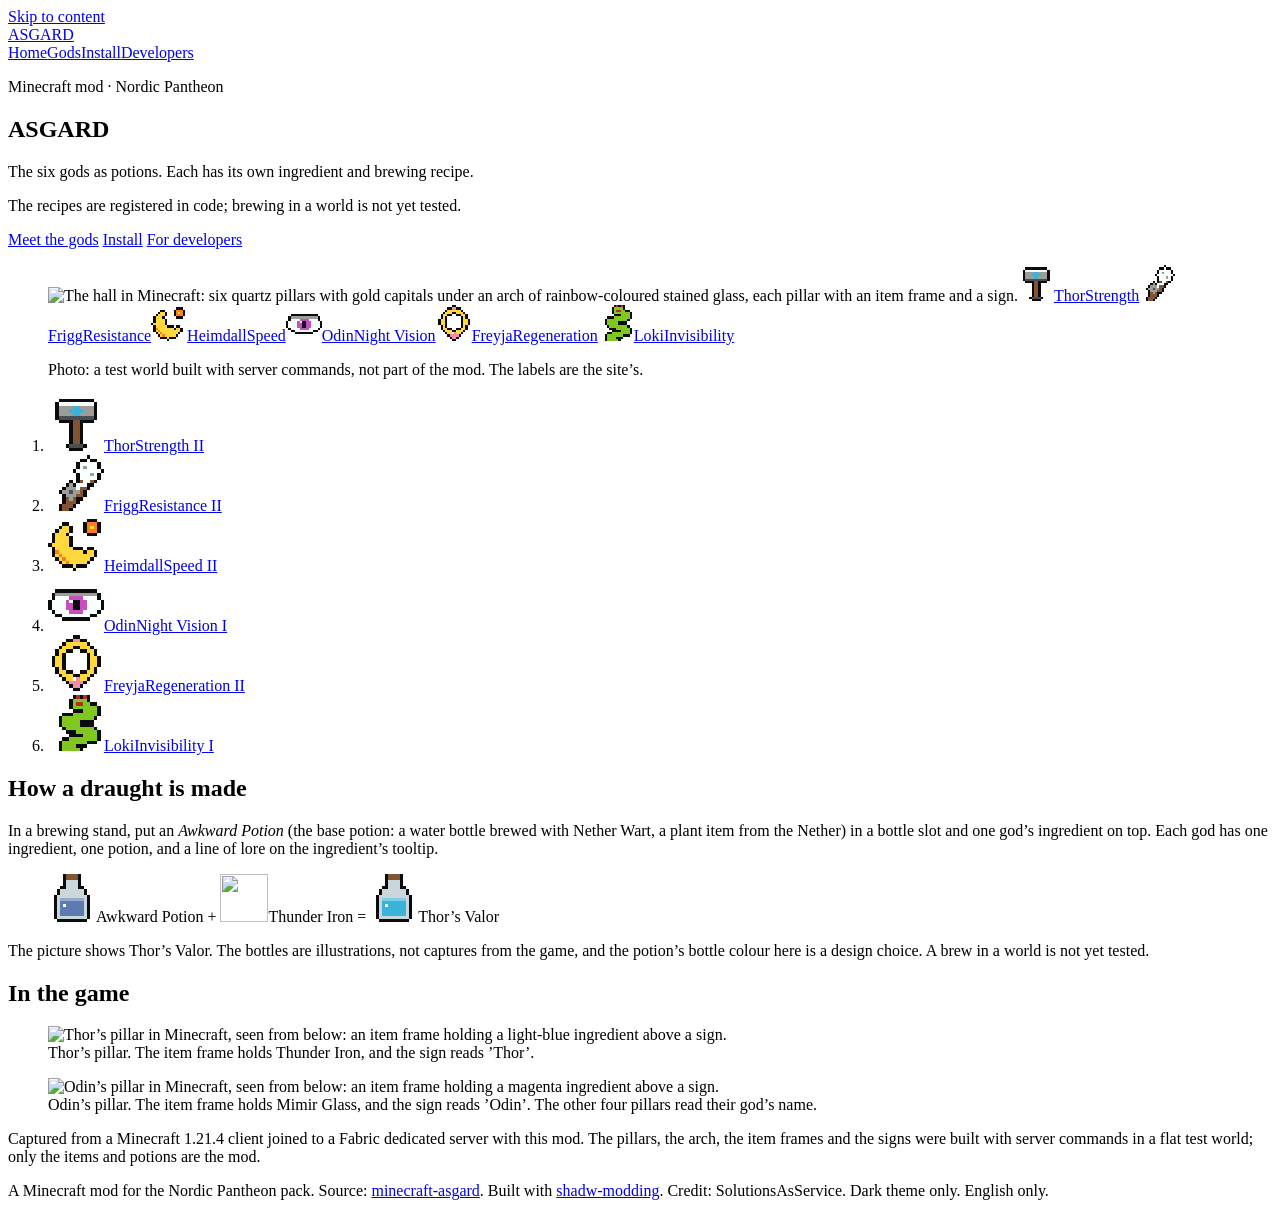
==== site/index.html @ cde96d62 "Asgard site and item-definition fix - Fix: Minecraft 1.21.4 draws an item from assets/<ns>/items/<id" ====
<!doctype html>
<html lang="en">
<head>
<meta charset="utf-8">
<meta name="viewport" content="width=device-width, initial-scale=1">
<title>Asgard: the six gods as Minecraft potions</title>
<meta name="description" content="A Minecraft mod: Thor, Frigg, Heimdall, Odin, Freyja and Loki as potions, each with its own ingredient.">
<meta property="og:title" content="Asgard: the six gods as Minecraft potions">
<meta property="og:description" content="A Minecraft mod: Thor, Frigg, Heimdall, Odin, Freyja and Loki as potions, each with its own ingredient.">
<meta property="og:type" content="website">
<meta property="og:url" content="https://minecraft-asgard.shadw.app/index.html">
<meta property="og:image" content="https://minecraft-asgard.shadw.app/img/og.png">
<meta name="twitter:card" content="summary_large_image">
<link rel="icon" href="/img/icon.svg" type="image/svg+xml">
<link rel="stylesheet" href="/style.css">
</head>
<body>
<a class="skip" href="#main">Skip to content</a>
<header class="top">
  <a class="brand" href="/index.html"><span class="brand-mark" aria-hidden="true"></span>ASGARD</a>
  <nav aria-label="Primary"><a href="/index.html" aria-current="page">Home</a><a href="/gods.html">Gods</a><a href="/install.html">Install</a><a href="/developers.html">Developers</a></nav>
</header>
<main id="main" tabindex="-1">

<section class="hero" aria-labelledby="h1">
  <div class="hero-inner">
    <div class="hero-title"><p class="eyebrow">Minecraft mod · Nordic Pantheon</p><h1 id="h1" class="mc">ASGARD</h1></div>
    <div class="hero-tag"><p class="tag">The six gods as potions. Each has its own ingredient and brewing recipe.</p>
    <p class="meta">The recipes are registered in code; brewing in a world is not yet tested.</p></div>
    <p class="action"><a class="btn" href="/gods.html">Meet the gods</a> <a class="btn btn-alt" href="/install.html">Install</a> <a class="btn btn-quiet" href="/developers.html">For developers</a></p>
    <div class="hero-fig"><figure class="hall"><img class="hall-img" src="/img/shots/hall.png" width="1280" height="720" alt="The hall in Minecraft: six quartz pillars with gold capitals under an arch of rainbow-coloured stained glass, each pillar with an item frame and a sign."><a class="spot" style="--x:21.7%;--hue:#3AB3DA" href="/gods/thor.html"><svg class="px" viewBox="0 0 16 16" width="36" height="36" aria-hidden="true" shape-rendering="crispEdges"><rect x="3" y="1" width="10" height="1" fill="#0b0b0d"/><rect x="2" y="2" width="1" height="1" fill="#0b0b0d"/><rect x="3" y="2" width="10" height="1" fill="#F9FFFE"/><rect x="13" y="2" width="1" height="1" fill="#0b0b0d"/><rect x="2" y="3" width="1" height="1" fill="#0b0b0d"/><rect x="3" y="3" width="4" height="1" fill="#9D9D97"/><rect x="7" y="3" width="2" height="1" fill="#3AB3DA"/><rect x="9" y="3" width="4" height="1" fill="#9D9D97"/><rect x="13" y="3" width="1" height="1" fill="#0b0b0d"/><rect x="2" y="4" width="1" height="1" fill="#0b0b0d"/><rect x="3" y="4" width="3" height="1" fill="#9D9D97"/><rect x="6" y="4" width="4" height="1" fill="#3AB3DA"/><rect x="10" y="4" width="3" height="1" fill="#9D9D97"/><rect x="13" y="4" width="1" height="1" fill="#0b0b0d"/><rect x="2" y="5" width="1" height="1" fill="#0b0b0d"/><rect x="3" y="5" width="4" height="1" fill="#9D9D97"/><rect x="7" y="5" width="2" height="1" fill="#3AB3DA"/><rect x="9" y="5" width="4" height="1" fill="#9D9D97"/><rect x="13" y="5" width="1" height="1" fill="#0b0b0d"/><rect x="2" y="6" width="1" height="1" fill="#0b0b0d"/><rect x="3" y="6" width="10" height="1" fill="#474F52"/><rect x="13" y="6" width="1" height="1" fill="#0b0b0d"/><rect x="3" y="7" width="4" height="1" fill="#0b0b0d"/><rect x="7" y="7" width="2" height="1" fill="#835432"/><rect x="9" y="7" width="4" height="1" fill="#0b0b0d"/><rect x="6" y="8" width="1" height="1" fill="#0b0b0d"/><rect x="7" y="8" width="2" height="1" fill="#835432"/><rect x="9" y="8" width="1" height="1" fill="#0b0b0d"/><rect x="6" y="9" width="1" height="1" fill="#0b0b0d"/><rect x="7" y="9" width="2" height="1" fill="#835432"/><rect x="9" y="9" width="1" height="1" fill="#0b0b0d"/><rect x="6" y="10" width="1" height="1" fill="#0b0b0d"/><rect x="7" y="10" width="2" height="1" fill="#835432"/><rect x="9" y="10" width="1" height="1" fill="#0b0b0d"/><rect x="6" y="11" width="1" height="1" fill="#0b0b0d"/><rect x="7" y="11" width="2" height="1" fill="#835432"/><rect x="9" y="11" width="1" height="1" fill="#0b0b0d"/><rect x="6" y="12" width="1" height="1" fill="#0b0b0d"/><rect x="7" y="12" width="2" height="1" fill="#835432"/><rect x="9" y="12" width="1" height="1" fill="#0b0b0d"/><rect x="6" y="13" width="1" height="1" fill="#0b0b0d"/><rect x="7" y="13" width="2" height="1" fill="#835432"/><rect x="9" y="13" width="1" height="1" fill="#0b0b0d"/><rect x="5" y="14" width="1" height="1" fill="#0b0b0d"/><rect x="6" y="14" width="4" height="1" fill="#474F52"/><rect x="10" y="14" width="1" height="1" fill="#0b0b0d"/><rect x="6" y="15" width="4" height="1" fill="#0b0b0d"/></svg><span class="spot-name">Thor</span><span class="spot-fx">Strength</span></a><a class="spot" style="--x:33.0%;--hue:#F9FFFE" href="/gods/frigg.html"><svg class="px" viewBox="0 0 16 16" width="36" height="36" aria-hidden="true" shape-rendering="crispEdges"><rect x="11" y="0" width="1" height="1" fill="#0b0b0d"/><rect x="9" y="1" width="2" height="1" fill="#0b0b0d"/><rect x="11" y="1" width="1" height="1" fill="#F9FFFE"/><rect x="12" y="1" width="2" height="1" fill="#0b0b0d"/><rect x="8" y="2" width="1" height="1" fill="#0b0b0d"/><rect x="9" y="2" width="5" height="1" fill="#F9FFFE"/><rect x="14" y="2" width="1" height="1" fill="#0b0b0d"/><rect x="8" y="3" width="1" height="1" fill="#0b0b0d"/><rect x="9" y="3" width="1" height="1" fill="#F9FFFE"/><rect x="10" y="3" width="1" height="1" fill="#9D9D97"/><rect x="11" y="3" width="3" height="1" fill="#F9FFFE"/><rect x="14" y="3" width="1" height="1" fill="#0b0b0d"/><rect x="7" y="4" width="1" height="1" fill="#0b0b0d"/><rect x="8" y="4" width="7" height="1" fill="#F9FFFE"/><rect x="15" y="4" width="1" height="1" fill="#0b0b0d"/><rect x="8" y="5" width="1" height="1" fill="#0b0b0d"/><rect x="9" y="5" width="3" height="1" fill="#F9FFFE"/><rect x="12" y="5" width="1" height="1" fill="#9D9D97"/><rect x="13" y="5" width="1" height="1" fill="#F9FFFE"/><rect x="14" y="5" width="1" height="1" fill="#0b0b0d"/><rect x="8" y="6" width="1" height="1" fill="#0b0b0d"/><rect x="9" y="6" width="5" height="1" fill="#F9FFFE"/><rect x="14" y="6" width="1" height="1" fill="#0b0b0d"/><rect x="6" y="7" width="1" height="1" fill="#0b0b0d"/><rect x="8" y="7" width="1" height="1" fill="#0b0b0d"/><rect x="9" y="7" width="1" height="1" fill="#835432"/><rect x="10" y="7" width="2" height="1" fill="#F9FFFE"/><rect x="12" y="7" width="1" height="1" fill="#835432"/><rect x="13" y="7" width="1" height="1" fill="#0b0b0d"/><rect x="5" y="8" width="1" height="1" fill="#0b0b0d"/><rect x="6" y="8" width="1" height="1" fill="#9D9D97"/><rect x="7" y="8" width="1" height="1" fill="#0b0b0d"/><rect x="8" y="8" width="3" height="1" fill="#F9FFFE"/><rect x="11" y="8" width="2" height="1" fill="#0b0b0d"/><rect x="4" y="9" width="1" height="1" fill="#0b0b0d"/><rect x="5" y="9" width="3" height="1" fill="#9D9D97"/><rect x="8" y="9" width="1" height="1" fill="#F9FFFE"/><rect x="9" y="9" width="2" height="1" fill="#835432"/><rect x="11" y="9" width="1" height="1" fill="#0b0b0d"/><rect x="3" y="10" width="1" height="1" fill="#0b0b0d"/><rect x="4" y="10" width="2" height="1" fill="#9D9D97"/><rect x="6" y="10" width="1" height="1" fill="#474F52"/><rect x="7" y="10" width="2" height="1" fill="#9D9D97"/><rect x="9" y="10" width="1" height="1" fill="#835432"/><rect x="10" y="10" width="1" height="1" fill="#0b0b0d"/><rect x="4" y="11" width="1" height="1" fill="#0b0b0d"/><rect x="5" y="11" width="3" height="1" fill="#9D9D97"/><rect x="8" y="11" width="2" height="1" fill="#835432"/><rect x="10" y="11" width="1" height="1" fill="#0b0b0d"/><rect x="4" y="12" width="1" height="1" fill="#0b0b0d"/><rect x="5" y="12" width="1" height="1" fill="#835432"/><rect x="6" y="12" width="1" height="1" fill="#9D9D97"/><rect x="7" y="12" width="1" height="1" fill="#835432"/><rect x="8" y="12" width="2" height="1" fill="#0b0b0d"/><rect x="4" y="13" width="1" height="1" fill="#0b0b0d"/><rect x="5" y="13" width="3" height="1" fill="#835432"/><rect x="8" y="13" width="1" height="1" fill="#0b0b0d"/><rect x="3" y="14" width="1" height="1" fill="#0b0b0d"/><rect x="4" y="14" width="3" height="1" fill="#835432"/><rect x="7" y="14" width="1" height="1" fill="#0b0b0d"/><rect x="3" y="15" width="1" height="1" fill="#0b0b0d"/><rect x="4" y="15" width="2" height="1" fill="#835432"/><rect x="6" y="15" width="1" height="1" fill="#0b0b0d"/></svg><span class="spot-name">Frigg</span><span class="spot-fx">Resistance</span></a><a class="spot" style="--x:44.3%;--hue:#F9801D" href="/gods/heimdall.html"><svg class="px" viewBox="0 0 16 16" width="36" height="36" aria-hidden="true" shape-rendering="crispEdges"><rect x="11" y="1" width="3" height="1" fill="#0b0b0d"/><rect x="4" y="2" width="2" height="1" fill="#0b0b0d"/><rect x="10" y="2" width="1" height="1" fill="#0b0b0d"/><rect x="11" y="2" width="3" height="1" fill="#F9801D"/><rect x="14" y="2" width="1" height="1" fill="#0b0b0d"/><rect x="3" y="3" width="1" height="1" fill="#0b0b0d"/><rect x="4" y="3" width="2" height="1" fill="#FED83D"/><rect x="6" y="3" width="1" height="1" fill="#0b0b0d"/><rect x="10" y="3" width="1" height="1" fill="#0b0b0d"/><rect x="11" y="3" width="1" height="1" fill="#F9801D"/><rect x="12" y="3" width="1" height="1" fill="#FED83D"/><rect x="13" y="3" width="1" height="1" fill="#F9801D"/><rect x="14" y="3" width="1" height="1" fill="#0b0b0d"/><rect x="2" y="4" width="1" height="1" fill="#0b0b0d"/><rect x="3" y="4" width="3" height="1" fill="#FED83D"/><rect x="6" y="4" width="1" height="1" fill="#0b0b0d"/><rect x="10" y="4" width="1" height="1" fill="#0b0b0d"/><rect x="11" y="4" width="3" height="1" fill="#F9801D"/><rect x="14" y="4" width="1" height="1" fill="#0b0b0d"/><rect x="1" y="5" width="1" height="1" fill="#0b0b0d"/><rect x="2" y="5" width="3" height="1" fill="#FED83D"/><rect x="5" y="5" width="1" height="1" fill="#0b0b0d"/><rect x="11" y="5" width="3" height="1" fill="#0b0b0d"/><rect x="1" y="6" width="1" height="1" fill="#0b0b0d"/><rect x="2" y="6" width="4" height="1" fill="#FED83D"/><rect x="6" y="6" width="1" height="1" fill="#0b0b0d"/><rect x="1" y="7" width="1" height="1" fill="#0b0b0d"/><rect x="2" y="7" width="4" height="1" fill="#FED83D"/><rect x="6" y="7" width="1" height="1" fill="#0b0b0d"/><rect x="0" y="8" width="1" height="1" fill="#0b0b0d"/><rect x="1" y="8" width="5" height="1" fill="#FED83D"/><rect x="6" y="8" width="1" height="1" fill="#0b0b0d"/><rect x="1" y="9" width="1" height="1" fill="#0b0b0d"/><rect x="2" y="9" width="5" height="1" fill="#FED83D"/><rect x="7" y="9" width="3" height="1" fill="#0b0b0d"/><rect x="11" y="9" width="2" height="1" fill="#0b0b0d"/><rect x="1" y="10" width="1" height="1" fill="#0b0b0d"/><rect x="2" y="10" width="1" height="1" fill="#F9801D"/><rect x="3" y="10" width="7" height="1" fill="#FED83D"/><rect x="10" y="10" width="1" height="1" fill="#0b0b0d"/><rect x="11" y="10" width="2" height="1" fill="#FED83D"/><rect x="13" y="10" width="1" height="1" fill="#0b0b0d"/><rect x="1" y="11" width="1" height="1" fill="#0b0b0d"/><rect x="2" y="11" width="1" height="1" fill="#FED83D"/><rect x="3" y="11" width="1" height="1" fill="#F9801D"/><rect x="4" y="11" width="9" height="1" fill="#FED83D"/><rect x="13" y="11" width="1" height="1" fill="#0b0b0d"/><rect x="2" y="12" width="1" height="1" fill="#0b0b0d"/><rect x="3" y="12" width="1" height="1" fill="#FED83D"/><rect x="4" y="12" width="1" height="1" fill="#F9801D"/><rect x="5" y="12" width="7" height="1" fill="#FED83D"/><rect x="12" y="12" width="1" height="1" fill="#0b0b0d"/><rect x="3" y="13" width="1" height="1" fill="#0b0b0d"/><rect x="4" y="13" width="1" height="1" fill="#FED83D"/><rect x="5" y="13" width="1" height="1" fill="#F9801D"/><rect x="6" y="13" width="5" height="1" fill="#FED83D"/><rect x="11" y="13" width="1" height="1" fill="#0b0b0d"/><rect x="4" y="14" width="3" height="1" fill="#0b0b0d"/><rect x="7" y="14" width="1" height="1" fill="#FED83D"/><rect x="8" y="14" width="3" height="1" fill="#0b0b0d"/><rect x="7" y="15" width="1" height="1" fill="#0b0b0d"/></svg><span class="spot-name">Heimdall</span><span class="spot-fx">Speed</span></a><a class="spot" style="--x:55.7%;--hue:#C74EBD" href="/gods/odin.html"><svg class="px" viewBox="0 0 16 16" width="36" height="36" aria-hidden="true" shape-rendering="crispEdges"><rect x="2" y="4" width="12" height="1" fill="#0b0b0d"/><rect x="1" y="5" width="1" height="1" fill="#0b0b0d"/><rect x="2" y="5" width="12" height="1" fill="#9D9D97"/><rect x="14" y="5" width="1" height="1" fill="#0b0b0d"/><rect x="1" y="6" width="1" height="1" fill="#0b0b0d"/><rect x="2" y="6" width="4" height="1" fill="#F9FFFE"/><rect x="6" y="6" width="4" height="1" fill="#C74EBD"/><rect x="10" y="6" width="4" height="1" fill="#F9FFFE"/><rect x="14" y="6" width="1" height="1" fill="#0b0b0d"/><rect x="0" y="7" width="1" height="1" fill="#0b0b0d"/><rect x="1" y="7" width="4" height="1" fill="#F9FFFE"/><rect x="5" y="7" width="1" height="1" fill="#C74EBD"/><rect x="6" y="7" width="1" height="1" fill="#F9FFFE"/><rect x="7" y="7" width="2" height="1" fill="#0b0b0d"/><rect x="9" y="7" width="2" height="1" fill="#C74EBD"/><rect x="11" y="7" width="4" height="1" fill="#F9FFFE"/><rect x="15" y="7" width="1" height="1" fill="#0b0b0d"/><rect x="0" y="8" width="1" height="1" fill="#0b0b0d"/><rect x="1" y="8" width="4" height="1" fill="#F9FFFE"/><rect x="5" y="8" width="2" height="1" fill="#C74EBD"/><rect x="7" y="8" width="2" height="1" fill="#0b0b0d"/><rect x="9" y="8" width="2" height="1" fill="#C74EBD"/><rect x="11" y="8" width="4" height="1" fill="#F9FFFE"/><rect x="15" y="8" width="1" height="1" fill="#0b0b0d"/><rect x="0" y="9" width="1" height="1" fill="#0b0b0d"/><rect x="1" y="9" width="4" height="1" fill="#F9FFFE"/><rect x="5" y="9" width="2" height="1" fill="#C74EBD"/><rect x="7" y="9" width="2" height="1" fill="#0b0b0d"/><rect x="9" y="9" width="2" height="1" fill="#C74EBD"/><rect x="11" y="9" width="4" height="1" fill="#F9FFFE"/><rect x="15" y="9" width="1" height="1" fill="#0b0b0d"/><rect x="1" y="10" width="1" height="1" fill="#0b0b0d"/><rect x="2" y="10" width="4" height="1" fill="#F9FFFE"/><rect x="6" y="10" width="4" height="1" fill="#C74EBD"/><rect x="10" y="10" width="4" height="1" fill="#F9FFFE"/><rect x="14" y="10" width="1" height="1" fill="#0b0b0d"/><rect x="2" y="11" width="2" height="1" fill="#0b0b0d"/><rect x="4" y="11" width="8" height="1" fill="#F9FFFE"/><rect x="12" y="11" width="2" height="1" fill="#0b0b0d"/><rect x="4" y="12" width="8" height="1" fill="#0b0b0d"/></svg><span class="spot-name">Odin</span><span class="spot-fx">Night Vision</span></a><a class="spot" style="--x:67.0%;--hue:#F38BAA" href="/gods/freyja.html"><svg class="px" viewBox="0 0 16 16" width="36" height="36" aria-hidden="true" shape-rendering="crispEdges"><rect x="7" y="0" width="2" height="1" fill="#0b0b0d"/><rect x="5" y="1" width="2" height="1" fill="#0b0b0d"/><rect x="7" y="1" width="2" height="1" fill="#F38BAA"/><rect x="9" y="1" width="2" height="1" fill="#0b0b0d"/><rect x="4" y="2" width="1" height="1" fill="#0b0b0d"/><rect x="5" y="2" width="6" height="1" fill="#FED83D"/><rect x="11" y="2" width="1" height="1" fill="#0b0b0d"/><rect x="3" y="3" width="1" height="1" fill="#0b0b0d"/><rect x="4" y="3" width="3" height="1" fill="#FED83D"/><rect x="7" y="3" width="2" height="1" fill="#0b0b0d"/><rect x="9" y="3" width="3" height="1" fill="#FED83D"/><rect x="12" y="3" width="1" height="1" fill="#0b0b0d"/><rect x="2" y="4" width="1" height="1" fill="#0b0b0d"/><rect x="3" y="4" width="2" height="1" fill="#FED83D"/><rect x="5" y="4" width="2" height="1" fill="#0b0b0d"/><rect x="9" y="4" width="2" height="1" fill="#0b0b0d"/><rect x="11" y="4" width="2" height="1" fill="#FED83D"/><rect x="13" y="4" width="1" height="1" fill="#0b0b0d"/><rect x="2" y="5" width="1" height="1" fill="#0b0b0d"/><rect x="3" y="5" width="1" height="1" fill="#FED83D"/><rect x="4" y="5" width="1" height="1" fill="#0b0b0d"/><rect x="11" y="5" width="1" height="1" fill="#0b0b0d"/><rect x="12" y="5" width="1" height="1" fill="#FED83D"/><rect x="13" y="5" width="1" height="1" fill="#0b0b0d"/><rect x="1" y="6" width="1" height="1" fill="#0b0b0d"/><rect x="2" y="6" width="2" height="1" fill="#FED83D"/><rect x="4" y="6" width="1" height="1" fill="#0b0b0d"/><rect x="11" y="6" width="1" height="1" fill="#0b0b0d"/><rect x="12" y="6" width="2" height="1" fill="#FED83D"/><rect x="14" y="6" width="1" height="1" fill="#0b0b0d"/><rect x="1" y="7" width="1" height="1" fill="#0b0b0d"/><rect x="2" y="7" width="2" height="1" fill="#FED83D"/><rect x="4" y="7" width="1" height="1" fill="#0b0b0d"/><rect x="11" y="7" width="1" height="1" fill="#0b0b0d"/><rect x="12" y="7" width="2" height="1" fill="#FED83D"/><rect x="14" y="7" width="1" height="1" fill="#0b0b0d"/><rect x="1" y="8" width="1" height="1" fill="#0b0b0d"/><rect x="2" y="8" width="2" height="1" fill="#FED83D"/><rect x="4" y="8" width="1" height="1" fill="#0b0b0d"/><rect x="11" y="8" width="1" height="1" fill="#0b0b0d"/><rect x="12" y="8" width="2" height="1" fill="#FED83D"/><rect x="14" y="8" width="1" height="1" fill="#0b0b0d"/><rect x="2" y="9" width="1" height="1" fill="#0b0b0d"/><rect x="3" y="9" width="1" height="1" fill="#FED83D"/><rect x="4" y="9" width="1" height="1" fill="#0b0b0d"/><rect x="11" y="9" width="1" height="1" fill="#0b0b0d"/><rect x="12" y="9" width="1" height="1" fill="#FED83D"/><rect x="13" y="9" width="1" height="1" fill="#0b0b0d"/><rect x="2" y="10" width="1" height="1" fill="#0b0b0d"/><rect x="3" y="10" width="2" height="1" fill="#FED83D"/><rect x="5" y="10" width="2" height="1" fill="#0b0b0d"/><rect x="9" y="10" width="2" height="1" fill="#0b0b0d"/><rect x="11" y="10" width="2" height="1" fill="#FED83D"/><rect x="13" y="10" width="1" height="1" fill="#0b0b0d"/><rect x="3" y="11" width="1" height="1" fill="#0b0b0d"/><rect x="4" y="11" width="3" height="1" fill="#FED83D"/><rect x="7" y="11" width="2" height="1" fill="#0b0b0d"/><rect x="9" y="11" width="3" height="1" fill="#FED83D"/><rect x="12" y="11" width="1" height="1" fill="#0b0b0d"/><rect x="4" y="12" width="1" height="1" fill="#0b0b0d"/><rect x="5" y="12" width="2" height="1" fill="#FED83D"/><rect x="7" y="12" width="1" height="1" fill="#F9FFFE"/><rect x="8" y="12" width="1" height="1" fill="#F38BAA"/><rect x="9" y="12" width="2" height="1" fill="#FED83D"/><rect x="11" y="12" width="1" height="1" fill="#0b0b0d"/><rect x="5" y="13" width="1" height="1" fill="#0b0b0d"/><rect x="6" y="13" width="4" height="1" fill="#F38BAA"/><rect x="10" y="13" width="1" height="1" fill="#0b0b0d"/><rect x="6" y="14" width="1" height="1" fill="#0b0b0d"/><rect x="7" y="14" width="2" height="1" fill="#F38BAA"/><rect x="9" y="14" width="1" height="1" fill="#0b0b0d"/><rect x="7" y="15" width="2" height="1" fill="#0b0b0d"/></svg><span class="spot-name">Freyja</span><span class="spot-fx">Regeneration</span></a><a class="spot" style="--x:78.3%;--hue:#80C71F" href="/gods/loki.html"><svg class="px" viewBox="0 0 16 16" width="36" height="36" aria-hidden="true" shape-rendering="crispEdges"><rect x="7" y="0" width="1" height="1" fill="#0b0b0d"/><rect x="8" y="0" width="1" height="1" fill="#B02E26"/><rect x="9" y="0" width="1" height="1" fill="#0b0b0d"/><rect x="10" y="0" width="1" height="1" fill="#B02E26"/><rect x="11" y="0" width="1" height="1" fill="#0b0b0d"/><rect x="6" y="1" width="1" height="1" fill="#0b0b0d"/><rect x="7" y="1" width="4" height="1" fill="#80C71F"/><rect x="11" y="1" width="1" height="1" fill="#0b0b0d"/><rect x="6" y="2" width="1" height="1" fill="#0b0b0d"/><rect x="7" y="2" width="1" height="1" fill="#80C71F"/><rect x="8" y="2" width="2" height="1" fill="#B02E26"/><rect x="10" y="2" width="2" height="1" fill="#80C71F"/><rect x="12" y="2" width="2" height="1" fill="#0b0b0d"/><rect x="6" y="3" width="1" height="1" fill="#0b0b0d"/><rect x="7" y="3" width="7" height="1" fill="#80C71F"/><rect x="14" y="3" width="1" height="1" fill="#0b0b0d"/><rect x="7" y="4" width="3" height="1" fill="#0b0b0d"/><rect x="10" y="4" width="4" height="1" fill="#80C71F"/><rect x="14" y="4" width="1" height="1" fill="#0b0b0d"/><rect x="4" y="5" width="3" height="1" fill="#0b0b0d"/><rect x="7" y="5" width="7" height="1" fill="#80C71F"/><rect x="14" y="5" width="1" height="1" fill="#0b0b0d"/><rect x="3" y="6" width="1" height="1" fill="#0b0b0d"/><rect x="4" y="6" width="9" height="1" fill="#80C71F"/><rect x="13" y="6" width="1" height="1" fill="#0b0b0d"/><rect x="3" y="7" width="1" height="1" fill="#0b0b0d"/><rect x="4" y="7" width="5" height="1" fill="#80C71F"/><rect x="9" y="7" width="4" height="1" fill="#0b0b0d"/><rect x="3" y="8" width="1" height="1" fill="#0b0b0d"/><rect x="4" y="8" width="5" height="1" fill="#80C71F"/><rect x="9" y="8" width="4" height="1" fill="#0b0b0d"/><rect x="4" y="9" width="1" height="1" fill="#0b0b0d"/><rect x="5" y="9" width="8" height="1" fill="#80C71F"/><rect x="13" y="9" width="1" height="1" fill="#0b0b0d"/><rect x="5" y="10" width="3" height="1" fill="#0b0b0d"/><rect x="8" y="10" width="6" height="1" fill="#80C71F"/><rect x="14" y="10" width="1" height="1" fill="#0b0b0d"/><rect x="6" y="11" width="4" height="1" fill="#0b0b0d"/><rect x="10" y="11" width="4" height="1" fill="#80C71F"/><rect x="14" y="11" width="1" height="1" fill="#0b0b0d"/><rect x="4" y="12" width="2" height="1" fill="#0b0b0d"/><rect x="6" y="12" width="8" height="1" fill="#80C71F"/><rect x="14" y="12" width="1" height="1" fill="#0b0b0d"/><rect x="3" y="13" width="1" height="1" fill="#0b0b0d"/><rect x="4" y="13" width="7" height="1" fill="#80C71F"/><rect x="11" y="13" width="3" height="1" fill="#0b0b0d"/><rect x="3" y="14" width="1" height="1" fill="#0b0b0d"/><rect x="4" y="14" width="4" height="1" fill="#80C71F"/><rect x="8" y="14" width="3" height="1" fill="#0b0b0d"/><rect x="3" y="15" width="1" height="1" fill="#0b0b0d"/><rect x="4" y="15" width="5" height="1" fill="#80C71F"/><rect x="9" y="15" width="1" height="1" fill="#0b0b0d"/></svg><span class="spot-name">Loki</span><span class="spot-fx">Invisibility</span></a><p class="hall-note">Photo: a test world built with server commands, not part of the mod. The labels are the site’s.</p></figure><div class="bifrost" aria-hidden="true"><span style="background:#B02E26"></span><span style="background:#F9801D"></span><span style="background:#FED83D"></span><span style="background:#80C71F"></span><span style="background:#3AB3DA"></span><span style="background:#3C44AA"></span><span style="background:#8932B8"></span></div><ol class="tiles" aria-label="The six gods"><li><a class="tile" style="--hue:#3AB3DA" href="/gods/thor.html"><svg class="px" viewBox="0 0 16 16" width="56" height="56" aria-hidden="true" shape-rendering="crispEdges"><rect x="3" y="1" width="10" height="1" fill="#0b0b0d"/><rect x="2" y="2" width="1" height="1" fill="#0b0b0d"/><rect x="3" y="2" width="10" height="1" fill="#F9FFFE"/><rect x="13" y="2" width="1" height="1" fill="#0b0b0d"/><rect x="2" y="3" width="1" height="1" fill="#0b0b0d"/><rect x="3" y="3" width="4" height="1" fill="#9D9D97"/><rect x="7" y="3" width="2" height="1" fill="#3AB3DA"/><rect x="9" y="3" width="4" height="1" fill="#9D9D97"/><rect x="13" y="3" width="1" height="1" fill="#0b0b0d"/><rect x="2" y="4" width="1" height="1" fill="#0b0b0d"/><rect x="3" y="4" width="3" height="1" fill="#9D9D97"/><rect x="6" y="4" width="4" height="1" fill="#3AB3DA"/><rect x="10" y="4" width="3" height="1" fill="#9D9D97"/><rect x="13" y="4" width="1" height="1" fill="#0b0b0d"/><rect x="2" y="5" width="1" height="1" fill="#0b0b0d"/><rect x="3" y="5" width="4" height="1" fill="#9D9D97"/><rect x="7" y="5" width="2" height="1" fill="#3AB3DA"/><rect x="9" y="5" width="4" height="1" fill="#9D9D97"/><rect x="13" y="5" width="1" height="1" fill="#0b0b0d"/><rect x="2" y="6" width="1" height="1" fill="#0b0b0d"/><rect x="3" y="6" width="10" height="1" fill="#474F52"/><rect x="13" y="6" width="1" height="1" fill="#0b0b0d"/><rect x="3" y="7" width="4" height="1" fill="#0b0b0d"/><rect x="7" y="7" width="2" height="1" fill="#835432"/><rect x="9" y="7" width="4" height="1" fill="#0b0b0d"/><rect x="6" y="8" width="1" height="1" fill="#0b0b0d"/><rect x="7" y="8" width="2" height="1" fill="#835432"/><rect x="9" y="8" width="1" height="1" fill="#0b0b0d"/><rect x="6" y="9" width="1" height="1" fill="#0b0b0d"/><rect x="7" y="9" width="2" height="1" fill="#835432"/><rect x="9" y="9" width="1" height="1" fill="#0b0b0d"/><rect x="6" y="10" width="1" height="1" fill="#0b0b0d"/><rect x="7" y="10" width="2" height="1" fill="#835432"/><rect x="9" y="10" width="1" height="1" fill="#0b0b0d"/><rect x="6" y="11" width="1" height="1" fill="#0b0b0d"/><rect x="7" y="11" width="2" height="1" fill="#835432"/><rect x="9" y="11" width="1" height="1" fill="#0b0b0d"/><rect x="6" y="12" width="1" height="1" fill="#0b0b0d"/><rect x="7" y="12" width="2" height="1" fill="#835432"/><rect x="9" y="12" width="1" height="1" fill="#0b0b0d"/><rect x="6" y="13" width="1" height="1" fill="#0b0b0d"/><rect x="7" y="13" width="2" height="1" fill="#835432"/><rect x="9" y="13" width="1" height="1" fill="#0b0b0d"/><rect x="5" y="14" width="1" height="1" fill="#0b0b0d"/><rect x="6" y="14" width="4" height="1" fill="#474F52"/><rect x="10" y="14" width="1" height="1" fill="#0b0b0d"/><rect x="6" y="15" width="4" height="1" fill="#0b0b0d"/></svg><span class="tile-text"><span class="tile-name">Thor</span><span class="tile-meta">Strength II</span></span></a></li><li><a class="tile" style="--hue:#F9FFFE" href="/gods/frigg.html"><svg class="px" viewBox="0 0 16 16" width="56" height="56" aria-hidden="true" shape-rendering="crispEdges"><rect x="11" y="0" width="1" height="1" fill="#0b0b0d"/><rect x="9" y="1" width="2" height="1" fill="#0b0b0d"/><rect x="11" y="1" width="1" height="1" fill="#F9FFFE"/><rect x="12" y="1" width="2" height="1" fill="#0b0b0d"/><rect x="8" y="2" width="1" height="1" fill="#0b0b0d"/><rect x="9" y="2" width="5" height="1" fill="#F9FFFE"/><rect x="14" y="2" width="1" height="1" fill="#0b0b0d"/><rect x="8" y="3" width="1" height="1" fill="#0b0b0d"/><rect x="9" y="3" width="1" height="1" fill="#F9FFFE"/><rect x="10" y="3" width="1" height="1" fill="#9D9D97"/><rect x="11" y="3" width="3" height="1" fill="#F9FFFE"/><rect x="14" y="3" width="1" height="1" fill="#0b0b0d"/><rect x="7" y="4" width="1" height="1" fill="#0b0b0d"/><rect x="8" y="4" width="7" height="1" fill="#F9FFFE"/><rect x="15" y="4" width="1" height="1" fill="#0b0b0d"/><rect x="8" y="5" width="1" height="1" fill="#0b0b0d"/><rect x="9" y="5" width="3" height="1" fill="#F9FFFE"/><rect x="12" y="5" width="1" height="1" fill="#9D9D97"/><rect x="13" y="5" width="1" height="1" fill="#F9FFFE"/><rect x="14" y="5" width="1" height="1" fill="#0b0b0d"/><rect x="8" y="6" width="1" height="1" fill="#0b0b0d"/><rect x="9" y="6" width="5" height="1" fill="#F9FFFE"/><rect x="14" y="6" width="1" height="1" fill="#0b0b0d"/><rect x="6" y="7" width="1" height="1" fill="#0b0b0d"/><rect x="8" y="7" width="1" height="1" fill="#0b0b0d"/><rect x="9" y="7" width="1" height="1" fill="#835432"/><rect x="10" y="7" width="2" height="1" fill="#F9FFFE"/><rect x="12" y="7" width="1" height="1" fill="#835432"/><rect x="13" y="7" width="1" height="1" fill="#0b0b0d"/><rect x="5" y="8" width="1" height="1" fill="#0b0b0d"/><rect x="6" y="8" width="1" height="1" fill="#9D9D97"/><rect x="7" y="8" width="1" height="1" fill="#0b0b0d"/><rect x="8" y="8" width="3" height="1" fill="#F9FFFE"/><rect x="11" y="8" width="2" height="1" fill="#0b0b0d"/><rect x="4" y="9" width="1" height="1" fill="#0b0b0d"/><rect x="5" y="9" width="3" height="1" fill="#9D9D97"/><rect x="8" y="9" width="1" height="1" fill="#F9FFFE"/><rect x="9" y="9" width="2" height="1" fill="#835432"/><rect x="11" y="9" width="1" height="1" fill="#0b0b0d"/><rect x="3" y="10" width="1" height="1" fill="#0b0b0d"/><rect x="4" y="10" width="2" height="1" fill="#9D9D97"/><rect x="6" y="10" width="1" height="1" fill="#474F52"/><rect x="7" y="10" width="2" height="1" fill="#9D9D97"/><rect x="9" y="10" width="1" height="1" fill="#835432"/><rect x="10" y="10" width="1" height="1" fill="#0b0b0d"/><rect x="4" y="11" width="1" height="1" fill="#0b0b0d"/><rect x="5" y="11" width="3" height="1" fill="#9D9D97"/><rect x="8" y="11" width="2" height="1" fill="#835432"/><rect x="10" y="11" width="1" height="1" fill="#0b0b0d"/><rect x="4" y="12" width="1" height="1" fill="#0b0b0d"/><rect x="5" y="12" width="1" height="1" fill="#835432"/><rect x="6" y="12" width="1" height="1" fill="#9D9D97"/><rect x="7" y="12" width="1" height="1" fill="#835432"/><rect x="8" y="12" width="2" height="1" fill="#0b0b0d"/><rect x="4" y="13" width="1" height="1" fill="#0b0b0d"/><rect x="5" y="13" width="3" height="1" fill="#835432"/><rect x="8" y="13" width="1" height="1" fill="#0b0b0d"/><rect x="3" y="14" width="1" height="1" fill="#0b0b0d"/><rect x="4" y="14" width="3" height="1" fill="#835432"/><rect x="7" y="14" width="1" height="1" fill="#0b0b0d"/><rect x="3" y="15" width="1" height="1" fill="#0b0b0d"/><rect x="4" y="15" width="2" height="1" fill="#835432"/><rect x="6" y="15" width="1" height="1" fill="#0b0b0d"/></svg><span class="tile-text"><span class="tile-name">Frigg</span><span class="tile-meta">Resistance II</span></span></a></li><li><a class="tile" style="--hue:#F9801D" href="/gods/heimdall.html"><svg class="px" viewBox="0 0 16 16" width="56" height="56" aria-hidden="true" shape-rendering="crispEdges"><rect x="11" y="1" width="3" height="1" fill="#0b0b0d"/><rect x="4" y="2" width="2" height="1" fill="#0b0b0d"/><rect x="10" y="2" width="1" height="1" fill="#0b0b0d"/><rect x="11" y="2" width="3" height="1" fill="#F9801D"/><rect x="14" y="2" width="1" height="1" fill="#0b0b0d"/><rect x="3" y="3" width="1" height="1" fill="#0b0b0d"/><rect x="4" y="3" width="2" height="1" fill="#FED83D"/><rect x="6" y="3" width="1" height="1" fill="#0b0b0d"/><rect x="10" y="3" width="1" height="1" fill="#0b0b0d"/><rect x="11" y="3" width="1" height="1" fill="#F9801D"/><rect x="12" y="3" width="1" height="1" fill="#FED83D"/><rect x="13" y="3" width="1" height="1" fill="#F9801D"/><rect x="14" y="3" width="1" height="1" fill="#0b0b0d"/><rect x="2" y="4" width="1" height="1" fill="#0b0b0d"/><rect x="3" y="4" width="3" height="1" fill="#FED83D"/><rect x="6" y="4" width="1" height="1" fill="#0b0b0d"/><rect x="10" y="4" width="1" height="1" fill="#0b0b0d"/><rect x="11" y="4" width="3" height="1" fill="#F9801D"/><rect x="14" y="4" width="1" height="1" fill="#0b0b0d"/><rect x="1" y="5" width="1" height="1" fill="#0b0b0d"/><rect x="2" y="5" width="3" height="1" fill="#FED83D"/><rect x="5" y="5" width="1" height="1" fill="#0b0b0d"/><rect x="11" y="5" width="3" height="1" fill="#0b0b0d"/><rect x="1" y="6" width="1" height="1" fill="#0b0b0d"/><rect x="2" y="6" width="4" height="1" fill="#FED83D"/><rect x="6" y="6" width="1" height="1" fill="#0b0b0d"/><rect x="1" y="7" width="1" height="1" fill="#0b0b0d"/><rect x="2" y="7" width="4" height="1" fill="#FED83D"/><rect x="6" y="7" width="1" height="1" fill="#0b0b0d"/><rect x="0" y="8" width="1" height="1" fill="#0b0b0d"/><rect x="1" y="8" width="5" height="1" fill="#FED83D"/><rect x="6" y="8" width="1" height="1" fill="#0b0b0d"/><rect x="1" y="9" width="1" height="1" fill="#0b0b0d"/><rect x="2" y="9" width="5" height="1" fill="#FED83D"/><rect x="7" y="9" width="3" height="1" fill="#0b0b0d"/><rect x="11" y="9" width="2" height="1" fill="#0b0b0d"/><rect x="1" y="10" width="1" height="1" fill="#0b0b0d"/><rect x="2" y="10" width="1" height="1" fill="#F9801D"/><rect x="3" y="10" width="7" height="1" fill="#FED83D"/><rect x="10" y="10" width="1" height="1" fill="#0b0b0d"/><rect x="11" y="10" width="2" height="1" fill="#FED83D"/><rect x="13" y="10" width="1" height="1" fill="#0b0b0d"/><rect x="1" y="11" width="1" height="1" fill="#0b0b0d"/><rect x="2" y="11" width="1" height="1" fill="#FED83D"/><rect x="3" y="11" width="1" height="1" fill="#F9801D"/><rect x="4" y="11" width="9" height="1" fill="#FED83D"/><rect x="13" y="11" width="1" height="1" fill="#0b0b0d"/><rect x="2" y="12" width="1" height="1" fill="#0b0b0d"/><rect x="3" y="12" width="1" height="1" fill="#FED83D"/><rect x="4" y="12" width="1" height="1" fill="#F9801D"/><rect x="5" y="12" width="7" height="1" fill="#FED83D"/><rect x="12" y="12" width="1" height="1" fill="#0b0b0d"/><rect x="3" y="13" width="1" height="1" fill="#0b0b0d"/><rect x="4" y="13" width="1" height="1" fill="#FED83D"/><rect x="5" y="13" width="1" height="1" fill="#F9801D"/><rect x="6" y="13" width="5" height="1" fill="#FED83D"/><rect x="11" y="13" width="1" height="1" fill="#0b0b0d"/><rect x="4" y="14" width="3" height="1" fill="#0b0b0d"/><rect x="7" y="14" width="1" height="1" fill="#FED83D"/><rect x="8" y="14" width="3" height="1" fill="#0b0b0d"/><rect x="7" y="15" width="1" height="1" fill="#0b0b0d"/></svg><span class="tile-text"><span class="tile-name">Heimdall</span><span class="tile-meta">Speed II</span></span></a></li><li><a class="tile" style="--hue:#C74EBD" href="/gods/odin.html"><svg class="px" viewBox="0 0 16 16" width="56" height="56" aria-hidden="true" shape-rendering="crispEdges"><rect x="2" y="4" width="12" height="1" fill="#0b0b0d"/><rect x="1" y="5" width="1" height="1" fill="#0b0b0d"/><rect x="2" y="5" width="12" height="1" fill="#9D9D97"/><rect x="14" y="5" width="1" height="1" fill="#0b0b0d"/><rect x="1" y="6" width="1" height="1" fill="#0b0b0d"/><rect x="2" y="6" width="4" height="1" fill="#F9FFFE"/><rect x="6" y="6" width="4" height="1" fill="#C74EBD"/><rect x="10" y="6" width="4" height="1" fill="#F9FFFE"/><rect x="14" y="6" width="1" height="1" fill="#0b0b0d"/><rect x="0" y="7" width="1" height="1" fill="#0b0b0d"/><rect x="1" y="7" width="4" height="1" fill="#F9FFFE"/><rect x="5" y="7" width="1" height="1" fill="#C74EBD"/><rect x="6" y="7" width="1" height="1" fill="#F9FFFE"/><rect x="7" y="7" width="2" height="1" fill="#0b0b0d"/><rect x="9" y="7" width="2" height="1" fill="#C74EBD"/><rect x="11" y="7" width="4" height="1" fill="#F9FFFE"/><rect x="15" y="7" width="1" height="1" fill="#0b0b0d"/><rect x="0" y="8" width="1" height="1" fill="#0b0b0d"/><rect x="1" y="8" width="4" height="1" fill="#F9FFFE"/><rect x="5" y="8" width="2" height="1" fill="#C74EBD"/><rect x="7" y="8" width="2" height="1" fill="#0b0b0d"/><rect x="9" y="8" width="2" height="1" fill="#C74EBD"/><rect x="11" y="8" width="4" height="1" fill="#F9FFFE"/><rect x="15" y="8" width="1" height="1" fill="#0b0b0d"/><rect x="0" y="9" width="1" height="1" fill="#0b0b0d"/><rect x="1" y="9" width="4" height="1" fill="#F9FFFE"/><rect x="5" y="9" width="2" height="1" fill="#C74EBD"/><rect x="7" y="9" width="2" height="1" fill="#0b0b0d"/><rect x="9" y="9" width="2" height="1" fill="#C74EBD"/><rect x="11" y="9" width="4" height="1" fill="#F9FFFE"/><rect x="15" y="9" width="1" height="1" fill="#0b0b0d"/><rect x="1" y="10" width="1" height="1" fill="#0b0b0d"/><rect x="2" y="10" width="4" height="1" fill="#F9FFFE"/><rect x="6" y="10" width="4" height="1" fill="#C74EBD"/><rect x="10" y="10" width="4" height="1" fill="#F9FFFE"/><rect x="14" y="10" width="1" height="1" fill="#0b0b0d"/><rect x="2" y="11" width="2" height="1" fill="#0b0b0d"/><rect x="4" y="11" width="8" height="1" fill="#F9FFFE"/><rect x="12" y="11" width="2" height="1" fill="#0b0b0d"/><rect x="4" y="12" width="8" height="1" fill="#0b0b0d"/></svg><span class="tile-text"><span class="tile-name">Odin</span><span class="tile-meta">Night Vision I</span></span></a></li><li><a class="tile" style="--hue:#F38BAA" href="/gods/freyja.html"><svg class="px" viewBox="0 0 16 16" width="56" height="56" aria-hidden="true" shape-rendering="crispEdges"><rect x="7" y="0" width="2" height="1" fill="#0b0b0d"/><rect x="5" y="1" width="2" height="1" fill="#0b0b0d"/><rect x="7" y="1" width="2" height="1" fill="#F38BAA"/><rect x="9" y="1" width="2" height="1" fill="#0b0b0d"/><rect x="4" y="2" width="1" height="1" fill="#0b0b0d"/><rect x="5" y="2" width="6" height="1" fill="#FED83D"/><rect x="11" y="2" width="1" height="1" fill="#0b0b0d"/><rect x="3" y="3" width="1" height="1" fill="#0b0b0d"/><rect x="4" y="3" width="3" height="1" fill="#FED83D"/><rect x="7" y="3" width="2" height="1" fill="#0b0b0d"/><rect x="9" y="3" width="3" height="1" fill="#FED83D"/><rect x="12" y="3" width="1" height="1" fill="#0b0b0d"/><rect x="2" y="4" width="1" height="1" fill="#0b0b0d"/><rect x="3" y="4" width="2" height="1" fill="#FED83D"/><rect x="5" y="4" width="2" height="1" fill="#0b0b0d"/><rect x="9" y="4" width="2" height="1" fill="#0b0b0d"/><rect x="11" y="4" width="2" height="1" fill="#FED83D"/><rect x="13" y="4" width="1" height="1" fill="#0b0b0d"/><rect x="2" y="5" width="1" height="1" fill="#0b0b0d"/><rect x="3" y="5" width="1" height="1" fill="#FED83D"/><rect x="4" y="5" width="1" height="1" fill="#0b0b0d"/><rect x="11" y="5" width="1" height="1" fill="#0b0b0d"/><rect x="12" y="5" width="1" height="1" fill="#FED83D"/><rect x="13" y="5" width="1" height="1" fill="#0b0b0d"/><rect x="1" y="6" width="1" height="1" fill="#0b0b0d"/><rect x="2" y="6" width="2" height="1" fill="#FED83D"/><rect x="4" y="6" width="1" height="1" fill="#0b0b0d"/><rect x="11" y="6" width="1" height="1" fill="#0b0b0d"/><rect x="12" y="6" width="2" height="1" fill="#FED83D"/><rect x="14" y="6" width="1" height="1" fill="#0b0b0d"/><rect x="1" y="7" width="1" height="1" fill="#0b0b0d"/><rect x="2" y="7" width="2" height="1" fill="#FED83D"/><rect x="4" y="7" width="1" height="1" fill="#0b0b0d"/><rect x="11" y="7" width="1" height="1" fill="#0b0b0d"/><rect x="12" y="7" width="2" height="1" fill="#FED83D"/><rect x="14" y="7" width="1" height="1" fill="#0b0b0d"/><rect x="1" y="8" width="1" height="1" fill="#0b0b0d"/><rect x="2" y="8" width="2" height="1" fill="#FED83D"/><rect x="4" y="8" width="1" height="1" fill="#0b0b0d"/><rect x="11" y="8" width="1" height="1" fill="#0b0b0d"/><rect x="12" y="8" width="2" height="1" fill="#FED83D"/><rect x="14" y="8" width="1" height="1" fill="#0b0b0d"/><rect x="2" y="9" width="1" height="1" fill="#0b0b0d"/><rect x="3" y="9" width="1" height="1" fill="#FED83D"/><rect x="4" y="9" width="1" height="1" fill="#0b0b0d"/><rect x="11" y="9" width="1" height="1" fill="#0b0b0d"/><rect x="12" y="9" width="1" height="1" fill="#FED83D"/><rect x="13" y="9" width="1" height="1" fill="#0b0b0d"/><rect x="2" y="10" width="1" height="1" fill="#0b0b0d"/><rect x="3" y="10" width="2" height="1" fill="#FED83D"/><rect x="5" y="10" width="2" height="1" fill="#0b0b0d"/><rect x="9" y="10" width="2" height="1" fill="#0b0b0d"/><rect x="11" y="10" width="2" height="1" fill="#FED83D"/><rect x="13" y="10" width="1" height="1" fill="#0b0b0d"/><rect x="3" y="11" width="1" height="1" fill="#0b0b0d"/><rect x="4" y="11" width="3" height="1" fill="#FED83D"/><rect x="7" y="11" width="2" height="1" fill="#0b0b0d"/><rect x="9" y="11" width="3" height="1" fill="#FED83D"/><rect x="12" y="11" width="1" height="1" fill="#0b0b0d"/><rect x="4" y="12" width="1" height="1" fill="#0b0b0d"/><rect x="5" y="12" width="2" height="1" fill="#FED83D"/><rect x="7" y="12" width="1" height="1" fill="#F9FFFE"/><rect x="8" y="12" width="1" height="1" fill="#F38BAA"/><rect x="9" y="12" width="2" height="1" fill="#FED83D"/><rect x="11" y="12" width="1" height="1" fill="#0b0b0d"/><rect x="5" y="13" width="1" height="1" fill="#0b0b0d"/><rect x="6" y="13" width="4" height="1" fill="#F38BAA"/><rect x="10" y="13" width="1" height="1" fill="#0b0b0d"/><rect x="6" y="14" width="1" height="1" fill="#0b0b0d"/><rect x="7" y="14" width="2" height="1" fill="#F38BAA"/><rect x="9" y="14" width="1" height="1" fill="#0b0b0d"/><rect x="7" y="15" width="2" height="1" fill="#0b0b0d"/></svg><span class="tile-text"><span class="tile-name">Freyja</span><span class="tile-meta">Regeneration II</span></span></a></li><li><a class="tile" style="--hue:#80C71F" href="/gods/loki.html"><svg class="px" viewBox="0 0 16 16" width="56" height="56" aria-hidden="true" shape-rendering="crispEdges"><rect x="7" y="0" width="1" height="1" fill="#0b0b0d"/><rect x="8" y="0" width="1" height="1" fill="#B02E26"/><rect x="9" y="0" width="1" height="1" fill="#0b0b0d"/><rect x="10" y="0" width="1" height="1" fill="#B02E26"/><rect x="11" y="0" width="1" height="1" fill="#0b0b0d"/><rect x="6" y="1" width="1" height="1" fill="#0b0b0d"/><rect x="7" y="1" width="4" height="1" fill="#80C71F"/><rect x="11" y="1" width="1" height="1" fill="#0b0b0d"/><rect x="6" y="2" width="1" height="1" fill="#0b0b0d"/><rect x="7" y="2" width="1" height="1" fill="#80C71F"/><rect x="8" y="2" width="2" height="1" fill="#B02E26"/><rect x="10" y="2" width="2" height="1" fill="#80C71F"/><rect x="12" y="2" width="2" height="1" fill="#0b0b0d"/><rect x="6" y="3" width="1" height="1" fill="#0b0b0d"/><rect x="7" y="3" width="7" height="1" fill="#80C71F"/><rect x="14" y="3" width="1" height="1" fill="#0b0b0d"/><rect x="7" y="4" width="3" height="1" fill="#0b0b0d"/><rect x="10" y="4" width="4" height="1" fill="#80C71F"/><rect x="14" y="4" width="1" height="1" fill="#0b0b0d"/><rect x="4" y="5" width="3" height="1" fill="#0b0b0d"/><rect x="7" y="5" width="7" height="1" fill="#80C71F"/><rect x="14" y="5" width="1" height="1" fill="#0b0b0d"/><rect x="3" y="6" width="1" height="1" fill="#0b0b0d"/><rect x="4" y="6" width="9" height="1" fill="#80C71F"/><rect x="13" y="6" width="1" height="1" fill="#0b0b0d"/><rect x="3" y="7" width="1" height="1" fill="#0b0b0d"/><rect x="4" y="7" width="5" height="1" fill="#80C71F"/><rect x="9" y="7" width="4" height="1" fill="#0b0b0d"/><rect x="3" y="8" width="1" height="1" fill="#0b0b0d"/><rect x="4" y="8" width="5" height="1" fill="#80C71F"/><rect x="9" y="8" width="4" height="1" fill="#0b0b0d"/><rect x="4" y="9" width="1" height="1" fill="#0b0b0d"/><rect x="5" y="9" width="8" height="1" fill="#80C71F"/><rect x="13" y="9" width="1" height="1" fill="#0b0b0d"/><rect x="5" y="10" width="3" height="1" fill="#0b0b0d"/><rect x="8" y="10" width="6" height="1" fill="#80C71F"/><rect x="14" y="10" width="1" height="1" fill="#0b0b0d"/><rect x="6" y="11" width="4" height="1" fill="#0b0b0d"/><rect x="10" y="11" width="4" height="1" fill="#80C71F"/><rect x="14" y="11" width="1" height="1" fill="#0b0b0d"/><rect x="4" y="12" width="2" height="1" fill="#0b0b0d"/><rect x="6" y="12" width="8" height="1" fill="#80C71F"/><rect x="14" y="12" width="1" height="1" fill="#0b0b0d"/><rect x="3" y="13" width="1" height="1" fill="#0b0b0d"/><rect x="4" y="13" width="7" height="1" fill="#80C71F"/><rect x="11" y="13" width="3" height="1" fill="#0b0b0d"/><rect x="3" y="14" width="1" height="1" fill="#0b0b0d"/><rect x="4" y="14" width="4" height="1" fill="#80C71F"/><rect x="8" y="14" width="3" height="1" fill="#0b0b0d"/><rect x="3" y="15" width="1" height="1" fill="#0b0b0d"/><rect x="4" y="15" width="5" height="1" fill="#80C71F"/><rect x="9" y="15" width="1" height="1" fill="#0b0b0d"/></svg><span class="tile-text"><span class="tile-name">Loki</span><span class="tile-meta">Invisibility I</span></span></a></li></ol></div>
  </div>
</section>
<section class="band">
  <h2>How a draught is made</h2>
  <p>In a brewing stand, put an <em>Awkward Potion</em> (the base potion: a water bottle brewed with Nether Wart, a plant item from the Nether) in a bottle slot and one god’s ingredient on top. Each god has one ingredient, one potion, and a line of lore on the ingredient’s tooltip.</p>
  <figure class="recipe" aria-label="Brewing recipe: Awkward Potion plus Thunder Iron gives Thor’s Valor">
  <span class="rslot"><svg class="px" viewBox="0 0 16 16" width="48" height="48" aria-hidden="true" shape-rendering="crispEdges"><rect x="5" y="0" width="1" height="1" fill="#0b0b0d"/><rect x="6" y="0" width="4" height="1" fill="#835432"/><rect x="10" y="0" width="1" height="1" fill="#0b0b0d"/><rect x="5" y="1" width="1" height="1" fill="#0b0b0d"/><rect x="6" y="1" width="4" height="1" fill="#835432"/><rect x="10" y="1" width="1" height="1" fill="#0b0b0d"/><rect x="5" y="2" width="1" height="1" fill="#0b0b0d"/><rect x="6" y="2" width="4" height="1" fill="#c9d6dc"/><rect x="10" y="2" width="1" height="1" fill="#0b0b0d"/><rect x="5" y="3" width="1" height="1" fill="#0b0b0d"/><rect x="6" y="3" width="4" height="1" fill="#c9d6dc"/><rect x="10" y="3" width="1" height="1" fill="#0b0b0d"/><rect x="4" y="4" width="2" height="1" fill="#0b0b0d"/><rect x="6" y="4" width="4" height="1" fill="#c9d6dc"/><rect x="10" y="4" width="2" height="1" fill="#0b0b0d"/><rect x="3" y="5" width="1" height="1" fill="#0b0b0d"/><rect x="4" y="5" width="8" height="1" fill="#c9d6dc"/><rect x="12" y="5" width="1" height="1" fill="#0b0b0d"/><rect x="3" y="6" width="1" height="1" fill="#0b0b0d"/><rect x="4" y="6" width="8" height="1" fill="#c9d6dc"/><rect x="12" y="6" width="1" height="1" fill="#0b0b0d"/><rect x="2" y="7" width="1" height="1" fill="#0b0b0d"/><rect x="3" y="7" width="10" height="1" fill="#c9d6dc"/><rect x="13" y="7" width="1" height="1" fill="#0b0b0d"/><rect x="2" y="8" width="1" height="1" fill="#0b0b0d"/><rect x="3" y="8" width="1" height="1" fill="#c9d6dc"/><rect x="4" y="8" width="8" height="1" fill="#96A9CC"/><rect x="12" y="8" width="1" height="1" fill="#c9d6dc"/><rect x="13" y="8" width="1" height="1" fill="#0b0b0d"/><rect x="2" y="9" width="1" height="1" fill="#0b0b0d"/><rect x="3" y="9" width="1" height="1" fill="#c9d6dc"/><rect x="4" y="9" width="8" height="1" fill="#5d7bb0"/><rect x="12" y="9" width="1" height="1" fill="#c9d6dc"/><rect x="13" y="9" width="1" height="1" fill="#0b0b0d"/><rect x="2" y="10" width="1" height="1" fill="#0b0b0d"/><rect x="3" y="10" width="1" height="1" fill="#c9d6dc"/><rect x="4" y="10" width="1" height="1" fill="#5d7bb0"/><rect x="5" y="10" width="1" height="1" fill="#ffffff"/><rect x="6" y="10" width="6" height="1" fill="#5d7bb0"/><rect x="12" y="10" width="1" height="1" fill="#c9d6dc"/><rect x="13" y="10" width="1" height="1" fill="#0b0b0d"/><rect x="2" y="11" width="1" height="1" fill="#0b0b0d"/><rect x="3" y="11" width="1" height="1" fill="#c9d6dc"/><rect x="4" y="11" width="8" height="1" fill="#5d7bb0"/><rect x="12" y="11" width="1" height="1" fill="#c9d6dc"/><rect x="13" y="11" width="1" height="1" fill="#0b0b0d"/><rect x="2" y="12" width="1" height="1" fill="#0b0b0d"/><rect x="3" y="12" width="1" height="1" fill="#c9d6dc"/><rect x="4" y="12" width="8" height="1" fill="#5d7bb0"/><rect x="12" y="12" width="1" height="1" fill="#c9d6dc"/><rect x="13" y="12" width="1" height="1" fill="#0b0b0d"/><rect x="2" y="13" width="1" height="1" fill="#0b0b0d"/><rect x="3" y="13" width="1" height="1" fill="#c9d6dc"/><rect x="4" y="13" width="8" height="1" fill="#5d7bb0"/><rect x="12" y="13" width="1" height="1" fill="#c9d6dc"/><rect x="13" y="13" width="1" height="1" fill="#0b0b0d"/><rect x="2" y="14" width="1" height="1" fill="#0b0b0d"/><rect x="3" y="14" width="10" height="1" fill="#c9d6dc"/><rect x="13" y="14" width="1" height="1" fill="#0b0b0d"/><rect x="3" y="15" width="10" height="1" fill="#0b0b0d"/></svg><span class="rcap">Awkward Potion</span></span>
  <span class="rop" aria-hidden="true">+</span>
  <span class="rslot"><img class="px" src="/img/items/thunder_iron.png" alt="" width="48" height="48"><span class="rcap">Thunder Iron</span></span>
  <span class="rop" aria-hidden="true">=</span>
  <span class="rslot"><svg class="px" viewBox="0 0 16 16" width="48" height="48" aria-hidden="true" shape-rendering="crispEdges"><rect x="5" y="0" width="1" height="1" fill="#0b0b0d"/><rect x="6" y="0" width="4" height="1" fill="#835432"/><rect x="10" y="0" width="1" height="1" fill="#0b0b0d"/><rect x="5" y="1" width="1" height="1" fill="#0b0b0d"/><rect x="6" y="1" width="4" height="1" fill="#835432"/><rect x="10" y="1" width="1" height="1" fill="#0b0b0d"/><rect x="5" y="2" width="1" height="1" fill="#0b0b0d"/><rect x="6" y="2" width="4" height="1" fill="#c9d6dc"/><rect x="10" y="2" width="1" height="1" fill="#0b0b0d"/><rect x="5" y="3" width="1" height="1" fill="#0b0b0d"/><rect x="6" y="3" width="4" height="1" fill="#c9d6dc"/><rect x="10" y="3" width="1" height="1" fill="#0b0b0d"/><rect x="4" y="4" width="2" height="1" fill="#0b0b0d"/><rect x="6" y="4" width="4" height="1" fill="#c9d6dc"/><rect x="10" y="4" width="2" height="1" fill="#0b0b0d"/><rect x="3" y="5" width="1" height="1" fill="#0b0b0d"/><rect x="4" y="5" width="8" height="1" fill="#c9d6dc"/><rect x="12" y="5" width="1" height="1" fill="#0b0b0d"/><rect x="3" y="6" width="1" height="1" fill="#0b0b0d"/><rect x="4" y="6" width="8" height="1" fill="#c9d6dc"/><rect x="12" y="6" width="1" height="1" fill="#0b0b0d"/><rect x="2" y="7" width="1" height="1" fill="#0b0b0d"/><rect x="3" y="7" width="10" height="1" fill="#c9d6dc"/><rect x="13" y="7" width="1" height="1" fill="#0b0b0d"/><rect x="2" y="8" width="1" height="1" fill="#0b0b0d"/><rect x="3" y="8" width="1" height="1" fill="#c9d6dc"/><rect x="4" y="8" width="8" height="1" fill="#7FCEE7"/><rect x="12" y="8" width="1" height="1" fill="#c9d6dc"/><rect x="13" y="8" width="1" height="1" fill="#0b0b0d"/><rect x="2" y="9" width="1" height="1" fill="#0b0b0d"/><rect x="3" y="9" width="1" height="1" fill="#c9d6dc"/><rect x="4" y="9" width="8" height="1" fill="#3AB3DA"/><rect x="12" y="9" width="1" height="1" fill="#c9d6dc"/><rect x="13" y="9" width="1" height="1" fill="#0b0b0d"/><rect x="2" y="10" width="1" height="1" fill="#0b0b0d"/><rect x="3" y="10" width="1" height="1" fill="#c9d6dc"/><rect x="4" y="10" width="1" height="1" fill="#3AB3DA"/><rect x="5" y="10" width="1" height="1" fill="#ffffff"/><rect x="6" y="10" width="6" height="1" fill="#3AB3DA"/><rect x="12" y="10" width="1" height="1" fill="#c9d6dc"/><rect x="13" y="10" width="1" height="1" fill="#0b0b0d"/><rect x="2" y="11" width="1" height="1" fill="#0b0b0d"/><rect x="3" y="11" width="1" height="1" fill="#c9d6dc"/><rect x="4" y="11" width="8" height="1" fill="#3AB3DA"/><rect x="12" y="11" width="1" height="1" fill="#c9d6dc"/><rect x="13" y="11" width="1" height="1" fill="#0b0b0d"/><rect x="2" y="12" width="1" height="1" fill="#0b0b0d"/><rect x="3" y="12" width="1" height="1" fill="#c9d6dc"/><rect x="4" y="12" width="8" height="1" fill="#3AB3DA"/><rect x="12" y="12" width="1" height="1" fill="#c9d6dc"/><rect x="13" y="12" width="1" height="1" fill="#0b0b0d"/><rect x="2" y="13" width="1" height="1" fill="#0b0b0d"/><rect x="3" y="13" width="1" height="1" fill="#c9d6dc"/><rect x="4" y="13" width="8" height="1" fill="#3AB3DA"/><rect x="12" y="13" width="1" height="1" fill="#c9d6dc"/><rect x="13" y="13" width="1" height="1" fill="#0b0b0d"/><rect x="2" y="14" width="1" height="1" fill="#0b0b0d"/><rect x="3" y="14" width="10" height="1" fill="#c9d6dc"/><rect x="13" y="14" width="1" height="1" fill="#0b0b0d"/><rect x="3" y="15" width="10" height="1" fill="#0b0b0d"/></svg><span class="rcap">Thor’s Valor</span></span>
</figure>
  <p class="meta">The picture shows Thor’s Valor. The bottles are illustrations, not captures from the game, and the potion’s bottle colour here is a design choice. A brew in a world is not yet tested.</p>
</section>
<section class="band"><h2>In the game</h2><div class="shots two"><figure class="shot"><img src="/img/shots/thor.png" alt="Thor’s pillar in Minecraft, seen from below: an item frame holding a light-blue ingredient above a sign." width="1280" height="720" loading="lazy"><figcaption>Thor’s pillar. The item frame holds Thunder Iron, and the sign reads ’Thor’.</figcaption></figure><figure class="shot"><img src="/img/shots/odin.png" alt="Odin’s pillar in Minecraft, seen from below: an item frame holding a magenta ingredient above a sign." width="1280" height="720" loading="lazy"><figcaption>Odin’s pillar. The item frame holds Mimir Glass, and the sign reads ’Odin’. The other four pillars read their god’s name.</figcaption></figure></div><p class="meta">Captured from a Minecraft 1.21.4 client joined to a Fabric dedicated server with this mod. The pillars, the arch, the item frames and the signs were built with server commands in a flat test world; only the items and potions are the mod.</p></section>

</main>
<footer class="foot">
  <p>A Minecraft mod for the Nordic Pantheon pack. Source: <a href="https://github.com/SolutionsAsService/minecraft-asgard">minecraft-asgard</a>. Built with <a href="https://github.com/SolutionsAsService/shadw-modding">shadw-modding</a>. Credit: SolutionsAsService. Dark&nbsp;theme&nbsp;only. English&nbsp;only.</p>
</footer>
</body>
</html>
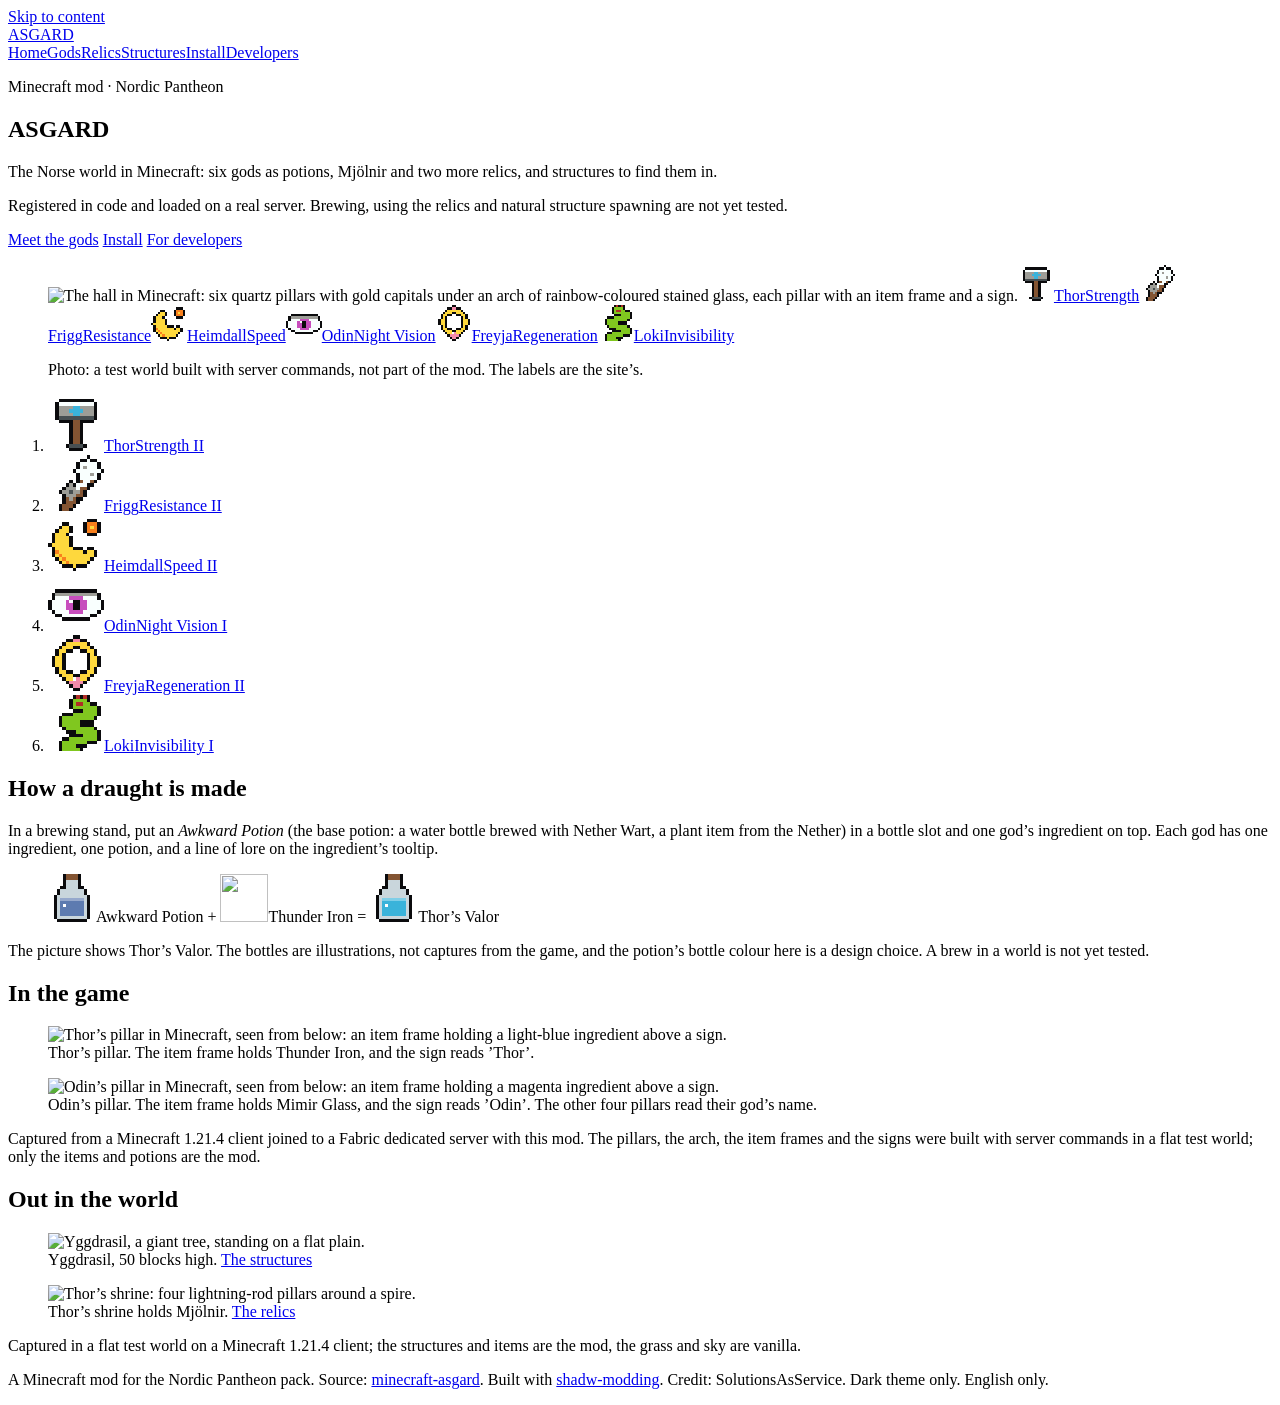
==== commit 27d267b9: "Site: Relics and Structures pages, wider home, README and design log" ====
--- a/site/index.html
+++ b/site/index.html
@@ -3,10 +3,10 @@
 <head>
 <meta charset="utf-8">
 <meta name="viewport" content="width=device-width, initial-scale=1">
-<title>Asgard: the six gods as Minecraft potions</title>
-<meta name="description" content="A Minecraft mod: Thor, Frigg, Heimdall, Odin, Freyja and Loki as potions, each with its own ingredient.">
-<meta property="og:title" content="Asgard: the six gods as Minecraft potions">
-<meta property="og:description" content="A Minecraft mod: Thor, Frigg, Heimdall, Odin, Freyja and Loki as potions, each with its own ingredient.">
+<title>Asgard: the Norse world in Minecraft</title>
+<meta name="description" content="A Minecraft mod: the six gods as potions, Mjölnir and two more relics, Yggdrasil, Thor’s shrine and rune circles.">
+<meta property="og:title" content="Asgard: the Norse world in Minecraft">
+<meta property="og:description" content="A Minecraft mod: the six gods as potions, Mjölnir and two more relics, Yggdrasil, Thor’s shrine and rune circles.">
 <meta property="og:type" content="website">
 <meta property="og:url" content="https://minecraft-asgard.shadw.app/index.html">
 <meta property="og:image" content="https://minecraft-asgard.shadw.app/img/og.png">
@@ -18,15 +18,15 @@
 <a class="skip" href="#main">Skip to content</a>
 <header class="top">
   <a class="brand" href="/index.html"><span class="brand-mark" aria-hidden="true"></span>ASGARD</a>
-  <nav aria-label="Primary"><a href="/index.html" aria-current="page">Home</a><a href="/gods.html">Gods</a><a href="/install.html">Install</a><a href="/developers.html">Developers</a></nav>
+  <nav aria-label="Primary"><a href="/index.html" aria-current="page">Home</a><a href="/gods.html">Gods</a><a href="/relics.html">Relics</a><a href="/structures.html">Structures</a><a href="/install.html">Install</a><a href="/developers.html">Developers</a></nav>
 </header>
 <main id="main" tabindex="-1">
 
 <section class="hero" aria-labelledby="h1">
   <div class="hero-inner">
     <div class="hero-title"><p class="eyebrow">Minecraft mod · Nordic Pantheon</p><h1 id="h1" class="mc">ASGARD</h1></div>
-    <div class="hero-tag"><p class="tag">The six gods as potions. Each has its own ingredient and brewing recipe.</p>
-    <p class="meta">The recipes are registered in code; brewing in a world is not yet tested.</p></div>
+    <div class="hero-tag"><p class="tag">The Norse world in Minecraft: six gods as potions, Mjölnir and two more relics, and structures to find them in.</p>
+    <p class="meta">Registered in code and loaded on a real server. Brewing, using the relics and natural structure spawning are not yet tested.</p></div>
     <p class="action"><a class="btn" href="/gods.html">Meet the gods</a> <a class="btn btn-alt" href="/install.html">Install</a> <a class="btn btn-quiet" href="/developers.html">For developers</a></p>
     <div class="hero-fig"><figure class="hall"><img class="hall-img" src="/img/shots/hall.png" width="1280" height="720" alt="The hall in Minecraft: six quartz pillars with gold capitals under an arch of rainbow-coloured stained glass, each pillar with an item frame and a sign."><a class="spot" style="--x:21.7%;--hue:#3AB3DA" href="/gods/thor.html"><svg class="px" viewBox="0 0 16 16" width="36" height="36" aria-hidden="true" shape-rendering="crispEdges"><rect x="3" y="1" width="10" height="1" fill="#0b0b0d"/><rect x="2" y="2" width="1" height="1" fill="#0b0b0d"/><rect x="3" y="2" width="10" height="1" fill="#F9FFFE"/><rect x="13" y="2" width="1" height="1" fill="#0b0b0d"/><rect x="2" y="3" width="1" height="1" fill="#0b0b0d"/><rect x="3" y="3" width="4" height="1" fill="#9D9D97"/><rect x="7" y="3" width="2" height="1" fill="#3AB3DA"/><rect x="9" y="3" width="4" height="1" fill="#9D9D97"/><rect x="13" y="3" width="1" height="1" fill="#0b0b0d"/><rect x="2" y="4" width="1" height="1" fill="#0b0b0d"/><rect x="3" y="4" width="3" height="1" fill="#9D9D97"/><rect x="6" y="4" width="4" height="1" fill="#3AB3DA"/><rect x="10" y="4" width="3" height="1" fill="#9D9D97"/><rect x="13" y="4" width="1" height="1" fill="#0b0b0d"/><rect x="2" y="5" width="1" height="1" fill="#0b0b0d"/><rect x="3" y="5" width="4" height="1" fill="#9D9D97"/><rect x="7" y="5" width="2" height="1" fill="#3AB3DA"/><rect x="9" y="5" width="4" height="1" fill="#9D9D97"/><rect x="13" y="5" width="1" height="1" fill="#0b0b0d"/><rect x="2" y="6" width="1" height="1" fill="#0b0b0d"/><rect x="3" y="6" width="10" height="1" fill="#474F52"/><rect x="13" y="6" width="1" height="1" fill="#0b0b0d"/><rect x="3" y="7" width="4" height="1" fill="#0b0b0d"/><rect x="7" y="7" width="2" height="1" fill="#835432"/><rect x="9" y="7" width="4" height="1" fill="#0b0b0d"/><rect x="6" y="8" width="1" height="1" fill="#0b0b0d"/><rect x="7" y="8" width="2" height="1" fill="#835432"/><rect x="9" y="8" width="1" height="1" fill="#0b0b0d"/><rect x="6" y="9" width="1" height="1" fill="#0b0b0d"/><rect x="7" y="9" width="2" height="1" fill="#835432"/><rect x="9" y="9" width="1" height="1" fill="#0b0b0d"/><rect x="6" y="10" width="1" height="1" fill="#0b0b0d"/><rect x="7" y="10" width="2" height="1" fill="#835432"/><rect x="9" y="10" width="1" height="1" fill="#0b0b0d"/><rect x="6" y="11" width="1" height="1" fill="#0b0b0d"/><rect x="7" y="11" width="2" height="1" fill="#835432"/><rect x="9" y="11" width="1" height="1" fill="#0b0b0d"/><rect x="6" y="12" width="1" height="1" fill="#0b0b0d"/><rect x="7" y="12" width="2" height="1" fill="#835432"/><rect x="9" y="12" width="1" height="1" fill="#0b0b0d"/><rect x="6" y="13" width="1" height="1" fill="#0b0b0d"/><rect x="7" y="13" width="2" height="1" fill="#835432"/><rect x="9" y="13" width="1" height="1" fill="#0b0b0d"/><rect x="5" y="14" width="1" height="1" fill="#0b0b0d"/><rect x="6" y="14" width="4" height="1" fill="#474F52"/><rect x="10" y="14" width="1" height="1" fill="#0b0b0d"/><rect x="6" y="15" width="4" height="1" fill="#0b0b0d"/></svg><span class="spot-name">Thor</span><span class="spot-fx">Strength</span></a><a class="spot" style="--x:33.0%;--hue:#F9FFFE" href="/gods/frigg.html"><svg class="px" viewBox="0 0 16 16" width="36" height="36" aria-hidden="true" shape-rendering="crispEdges"><rect x="11" y="0" width="1" height="1" fill="#0b0b0d"/><rect x="9" y="1" width="2" height="1" fill="#0b0b0d"/><rect x="11" y="1" width="1" height="1" fill="#F9FFFE"/><rect x="12" y="1" width="2" height="1" fill="#0b0b0d"/><rect x="8" y="2" width="1" height="1" fill="#0b0b0d"/><rect x="9" y="2" width="5" height="1" fill="#F9FFFE"/><rect x="14" y="2" width="1" height="1" fill="#0b0b0d"/><rect x="8" y="3" width="1" height="1" fill="#0b0b0d"/><rect x="9" y="3" width="1" height="1" fill="#F9FFFE"/><rect x="10" y="3" width="1" height="1" fill="#9D9D97"/><rect x="11" y="3" width="3" height="1" fill="#F9FFFE"/><rect x="14" y="3" width="1" height="1" fill="#0b0b0d"/><rect x="7" y="4" width="1" height="1" fill="#0b0b0d"/><rect x="8" y="4" width="7" height="1" fill="#F9FFFE"/><rect x="15" y="4" width="1" height="1" fill="#0b0b0d"/><rect x="8" y="5" width="1" height="1" fill="#0b0b0d"/><rect x="9" y="5" width="3" height="1" fill="#F9FFFE"/><rect x="12" y="5" width="1" height="1" fill="#9D9D97"/><rect x="13" y="5" width="1" height="1" fill="#F9FFFE"/><rect x="14" y="5" width="1" height="1" fill="#0b0b0d"/><rect x="8" y="6" width="1" height="1" fill="#0b0b0d"/><rect x="9" y="6" width="5" height="1" fill="#F9FFFE"/><rect x="14" y="6" width="1" height="1" fill="#0b0b0d"/><rect x="6" y="7" width="1" height="1" fill="#0b0b0d"/><rect x="8" y="7" width="1" height="1" fill="#0b0b0d"/><rect x="9" y="7" width="1" height="1" fill="#835432"/><rect x="10" y="7" width="2" height="1" fill="#F9FFFE"/><rect x="12" y="7" width="1" height="1" fill="#835432"/><rect x="13" y="7" width="1" height="1" fill="#0b0b0d"/><rect x="5" y="8" width="1" height="1" fill="#0b0b0d"/><rect x="6" y="8" width="1" height="1" fill="#9D9D97"/><rect x="7" y="8" width="1" height="1" fill="#0b0b0d"/><rect x="8" y="8" width="3" height="1" fill="#F9FFFE"/><rect x="11" y="8" width="2" height="1" fill="#0b0b0d"/><rect x="4" y="9" width="1" height="1" fill="#0b0b0d"/><rect x="5" y="9" width="3" height="1" fill="#9D9D97"/><rect x="8" y="9" width="1" height="1" fill="#F9FFFE"/><rect x="9" y="9" width="2" height="1" fill="#835432"/><rect x="11" y="9" width="1" height="1" fill="#0b0b0d"/><rect x="3" y="10" width="1" height="1" fill="#0b0b0d"/><rect x="4" y="10" width="2" height="1" fill="#9D9D97"/><rect x="6" y="10" width="1" height="1" fill="#474F52"/><rect x="7" y="10" width="2" height="1" fill="#9D9D97"/><rect x="9" y="10" width="1" height="1" fill="#835432"/><rect x="10" y="10" width="1" height="1" fill="#0b0b0d"/><rect x="4" y="11" width="1" height="1" fill="#0b0b0d"/><rect x="5" y="11" width="3" height="1" fill="#9D9D97"/><rect x="8" y="11" width="2" height="1" fill="#835432"/><rect x="10" y="11" width="1" height="1" fill="#0b0b0d"/><rect x="4" y="12" width="1" height="1" fill="#0b0b0d"/><rect x="5" y="12" width="1" height="1" fill="#835432"/><rect x="6" y="12" width="1" height="1" fill="#9D9D97"/><rect x="7" y="12" width="1" height="1" fill="#835432"/><rect x="8" y="12" width="2" height="1" fill="#0b0b0d"/><rect x="4" y="13" width="1" height="1" fill="#0b0b0d"/><rect x="5" y="13" width="3" height="1" fill="#835432"/><rect x="8" y="13" width="1" height="1" fill="#0b0b0d"/><rect x="3" y="14" width="1" height="1" fill="#0b0b0d"/><rect x="4" y="14" width="3" height="1" fill="#835432"/><rect x="7" y="14" width="1" height="1" fill="#0b0b0d"/><rect x="3" y="15" width="1" height="1" fill="#0b0b0d"/><rect x="4" y="15" width="2" height="1" fill="#835432"/><rect x="6" y="15" width="1" height="1" fill="#0b0b0d"/></svg><span class="spot-name">Frigg</span><span class="spot-fx">Resistance</span></a><a class="spot" style="--x:44.3%;--hue:#F9801D" href="/gods/heimdall.html"><svg class="px" viewBox="0 0 16 16" width="36" height="36" aria-hidden="true" shape-rendering="crispEdges"><rect x="11" y="1" width="3" height="1" fill="#0b0b0d"/><rect x="4" y="2" width="2" height="1" fill="#0b0b0d"/><rect x="10" y="2" width="1" height="1" fill="#0b0b0d"/><rect x="11" y="2" width="3" height="1" fill="#F9801D"/><rect x="14" y="2" width="1" height="1" fill="#0b0b0d"/><rect x="3" y="3" width="1" height="1" fill="#0b0b0d"/><rect x="4" y="3" width="2" height="1" fill="#FED83D"/><rect x="6" y="3" width="1" height="1" fill="#0b0b0d"/><rect x="10" y="3" width="1" height="1" fill="#0b0b0d"/><rect x="11" y="3" width="1" height="1" fill="#F9801D"/><rect x="12" y="3" width="1" height="1" fill="#FED83D"/><rect x="13" y="3" width="1" height="1" fill="#F9801D"/><rect x="14" y="3" width="1" height="1" fill="#0b0b0d"/><rect x="2" y="4" width="1" height="1" fill="#0b0b0d"/><rect x="3" y="4" width="3" height="1" fill="#FED83D"/><rect x="6" y="4" width="1" height="1" fill="#0b0b0d"/><rect x="10" y="4" width="1" height="1" fill="#0b0b0d"/><rect x="11" y="4" width="3" height="1" fill="#F9801D"/><rect x="14" y="4" width="1" height="1" fill="#0b0b0d"/><rect x="1" y="5" width="1" height="1" fill="#0b0b0d"/><rect x="2" y="5" width="3" height="1" fill="#FED83D"/><rect x="5" y="5" width="1" height="1" fill="#0b0b0d"/><rect x="11" y="5" width="3" height="1" fill="#0b0b0d"/><rect x="1" y="6" width="1" height="1" fill="#0b0b0d"/><rect x="2" y="6" width="4" height="1" fill="#FED83D"/><rect x="6" y="6" width="1" height="1" fill="#0b0b0d"/><rect x="1" y="7" width="1" height="1" fill="#0b0b0d"/><rect x="2" y="7" width="4" height="1" fill="#FED83D"/><rect x="6" y="7" width="1" height="1" fill="#0b0b0d"/><rect x="0" y="8" width="1" height="1" fill="#0b0b0d"/><rect x="1" y="8" width="5" height="1" fill="#FED83D"/><rect x="6" y="8" width="1" height="1" fill="#0b0b0d"/><rect x="1" y="9" width="1" height="1" fill="#0b0b0d"/><rect x="2" y="9" width="5" height="1" fill="#FED83D"/><rect x="7" y="9" width="3" height="1" fill="#0b0b0d"/><rect x="11" y="9" width="2" height="1" fill="#0b0b0d"/><rect x="1" y="10" width="1" height="1" fill="#0b0b0d"/><rect x="2" y="10" width="1" height="1" fill="#F9801D"/><rect x="3" y="10" width="7" height="1" fill="#FED83D"/><rect x="10" y="10" width="1" height="1" fill="#0b0b0d"/><rect x="11" y="10" width="2" height="1" fill="#FED83D"/><rect x="13" y="10" width="1" height="1" fill="#0b0b0d"/><rect x="1" y="11" width="1" height="1" fill="#0b0b0d"/><rect x="2" y="11" width="1" height="1" fill="#FED83D"/><rect x="3" y="11" width="1" height="1" fill="#F9801D"/><rect x="4" y="11" width="9" height="1" fill="#FED83D"/><rect x="13" y="11" width="1" height="1" fill="#0b0b0d"/><rect x="2" y="12" width="1" height="1" fill="#0b0b0d"/><rect x="3" y="12" width="1" height="1" fill="#FED83D"/><rect x="4" y="12" width="1" height="1" fill="#F9801D"/><rect x="5" y="12" width="7" height="1" fill="#FED83D"/><rect x="12" y="12" width="1" height="1" fill="#0b0b0d"/><rect x="3" y="13" width="1" height="1" fill="#0b0b0d"/><rect x="4" y="13" width="1" height="1" fill="#FED83D"/><rect x="5" y="13" width="1" height="1" fill="#F9801D"/><rect x="6" y="13" width="5" height="1" fill="#FED83D"/><rect x="11" y="13" width="1" height="1" fill="#0b0b0d"/><rect x="4" y="14" width="3" height="1" fill="#0b0b0d"/><rect x="7" y="14" width="1" height="1" fill="#FED83D"/><rect x="8" y="14" width="3" height="1" fill="#0b0b0d"/><rect x="7" y="15" width="1" height="1" fill="#0b0b0d"/></svg><span class="spot-name">Heimdall</span><span class="spot-fx">Speed</span></a><a class="spot" style="--x:55.7%;--hue:#C74EBD" href="/gods/odin.html"><svg class="px" viewBox="0 0 16 16" width="36" height="36" aria-hidden="true" shape-rendering="crispEdges"><rect x="2" y="4" width="12" height="1" fill="#0b0b0d"/><rect x="1" y="5" width="1" height="1" fill="#0b0b0d"/><rect x="2" y="5" width="12" height="1" fill="#9D9D97"/><rect x="14" y="5" width="1" height="1" fill="#0b0b0d"/><rect x="1" y="6" width="1" height="1" fill="#0b0b0d"/><rect x="2" y="6" width="4" height="1" fill="#F9FFFE"/><rect x="6" y="6" width="4" height="1" fill="#C74EBD"/><rect x="10" y="6" width="4" height="1" fill="#F9FFFE"/><rect x="14" y="6" width="1" height="1" fill="#0b0b0d"/><rect x="0" y="7" width="1" height="1" fill="#0b0b0d"/><rect x="1" y="7" width="4" height="1" fill="#F9FFFE"/><rect x="5" y="7" width="1" height="1" fill="#C74EBD"/><rect x="6" y="7" width="1" height="1" fill="#F9FFFE"/><rect x="7" y="7" width="2" height="1" fill="#0b0b0d"/><rect x="9" y="7" width="2" height="1" fill="#C74EBD"/><rect x="11" y="7" width="4" height="1" fill="#F9FFFE"/><rect x="15" y="7" width="1" height="1" fill="#0b0b0d"/><rect x="0" y="8" width="1" height="1" fill="#0b0b0d"/><rect x="1" y="8" width="4" height="1" fill="#F9FFFE"/><rect x="5" y="8" width="2" height="1" fill="#C74EBD"/><rect x="7" y="8" width="2" height="1" fill="#0b0b0d"/><rect x="9" y="8" width="2" height="1" fill="#C74EBD"/><rect x="11" y="8" width="4" height="1" fill="#F9FFFE"/><rect x="15" y="8" width="1" height="1" fill="#0b0b0d"/><rect x="0" y="9" width="1" height="1" fill="#0b0b0d"/><rect x="1" y="9" width="4" height="1" fill="#F9FFFE"/><rect x="5" y="9" width="2" height="1" fill="#C74EBD"/><rect x="7" y="9" width="2" height="1" fill="#0b0b0d"/><rect x="9" y="9" width="2" height="1" fill="#C74EBD"/><rect x="11" y="9" width="4" height="1" fill="#F9FFFE"/><rect x="15" y="9" width="1" height="1" fill="#0b0b0d"/><rect x="1" y="10" width="1" height="1" fill="#0b0b0d"/><rect x="2" y="10" width="4" height="1" fill="#F9FFFE"/><rect x="6" y="10" width="4" height="1" fill="#C74EBD"/><rect x="10" y="10" width="4" height="1" fill="#F9FFFE"/><rect x="14" y="10" width="1" height="1" fill="#0b0b0d"/><rect x="2" y="11" width="2" height="1" fill="#0b0b0d"/><rect x="4" y="11" width="8" height="1" fill="#F9FFFE"/><rect x="12" y="11" width="2" height="1" fill="#0b0b0d"/><rect x="4" y="12" width="8" height="1" fill="#0b0b0d"/></svg><span class="spot-name">Odin</span><span class="spot-fx">Night Vision</span></a><a class="spot" style="--x:67.0%;--hue:#F38BAA" href="/gods/freyja.html"><svg class="px" viewBox="0 0 16 16" width="36" height="36" aria-hidden="true" shape-rendering="crispEdges"><rect x="7" y="0" width="2" height="1" fill="#0b0b0d"/><rect x="5" y="1" width="2" height="1" fill="#0b0b0d"/><rect x="7" y="1" width="2" height="1" fill="#F38BAA"/><rect x="9" y="1" width="2" height="1" fill="#0b0b0d"/><rect x="4" y="2" width="1" height="1" fill="#0b0b0d"/><rect x="5" y="2" width="6" height="1" fill="#FED83D"/><rect x="11" y="2" width="1" height="1" fill="#0b0b0d"/><rect x="3" y="3" width="1" height="1" fill="#0b0b0d"/><rect x="4" y="3" width="3" height="1" fill="#FED83D"/><rect x="7" y="3" width="2" height="1" fill="#0b0b0d"/><rect x="9" y="3" width="3" height="1" fill="#FED83D"/><rect x="12" y="3" width="1" height="1" fill="#0b0b0d"/><rect x="2" y="4" width="1" height="1" fill="#0b0b0d"/><rect x="3" y="4" width="2" height="1" fill="#FED83D"/><rect x="5" y="4" width="2" height="1" fill="#0b0b0d"/><rect x="9" y="4" width="2" height="1" fill="#0b0b0d"/><rect x="11" y="4" width="2" height="1" fill="#FED83D"/><rect x="13" y="4" width="1" height="1" fill="#0b0b0d"/><rect x="2" y="5" width="1" height="1" fill="#0b0b0d"/><rect x="3" y="5" width="1" height="1" fill="#FED83D"/><rect x="4" y="5" width="1" height="1" fill="#0b0b0d"/><rect x="11" y="5" width="1" height="1" fill="#0b0b0d"/><rect x="12" y="5" width="1" height="1" fill="#FED83D"/><rect x="13" y="5" width="1" height="1" fill="#0b0b0d"/><rect x="1" y="6" width="1" height="1" fill="#0b0b0d"/><rect x="2" y="6" width="2" height="1" fill="#FED83D"/><rect x="4" y="6" width="1" height="1" fill="#0b0b0d"/><rect x="11" y="6" width="1" height="1" fill="#0b0b0d"/><rect x="12" y="6" width="2" height="1" fill="#FED83D"/><rect x="14" y="6" width="1" height="1" fill="#0b0b0d"/><rect x="1" y="7" width="1" height="1" fill="#0b0b0d"/><rect x="2" y="7" width="2" height="1" fill="#FED83D"/><rect x="4" y="7" width="1" height="1" fill="#0b0b0d"/><rect x="11" y="7" width="1" height="1" fill="#0b0b0d"/><rect x="12" y="7" width="2" height="1" fill="#FED83D"/><rect x="14" y="7" width="1" height="1" fill="#0b0b0d"/><rect x="1" y="8" width="1" height="1" fill="#0b0b0d"/><rect x="2" y="8" width="2" height="1" fill="#FED83D"/><rect x="4" y="8" width="1" height="1" fill="#0b0b0d"/><rect x="11" y="8" width="1" height="1" fill="#0b0b0d"/><rect x="12" y="8" width="2" height="1" fill="#FED83D"/><rect x="14" y="8" width="1" height="1" fill="#0b0b0d"/><rect x="2" y="9" width="1" height="1" fill="#0b0b0d"/><rect x="3" y="9" width="1" height="1" fill="#FED83D"/><rect x="4" y="9" width="1" height="1" fill="#0b0b0d"/><rect x="11" y="9" width="1" height="1" fill="#0b0b0d"/><rect x="12" y="9" width="1" height="1" fill="#FED83D"/><rect x="13" y="9" width="1" height="1" fill="#0b0b0d"/><rect x="2" y="10" width="1" height="1" fill="#0b0b0d"/><rect x="3" y="10" width="2" height="1" fill="#FED83D"/><rect x="5" y="10" width="2" height="1" fill="#0b0b0d"/><rect x="9" y="10" width="2" height="1" fill="#0b0b0d"/><rect x="11" y="10" width="2" height="1" fill="#FED83D"/><rect x="13" y="10" width="1" height="1" fill="#0b0b0d"/><rect x="3" y="11" width="1" height="1" fill="#0b0b0d"/><rect x="4" y="11" width="3" height="1" fill="#FED83D"/><rect x="7" y="11" width="2" height="1" fill="#0b0b0d"/><rect x="9" y="11" width="3" height="1" fill="#FED83D"/><rect x="12" y="11" width="1" height="1" fill="#0b0b0d"/><rect x="4" y="12" width="1" height="1" fill="#0b0b0d"/><rect x="5" y="12" width="2" height="1" fill="#FED83D"/><rect x="7" y="12" width="1" height="1" fill="#F9FFFE"/><rect x="8" y="12" width="1" height="1" fill="#F38BAA"/><rect x="9" y="12" width="2" height="1" fill="#FED83D"/><rect x="11" y="12" width="1" height="1" fill="#0b0b0d"/><rect x="5" y="13" width="1" height="1" fill="#0b0b0d"/><rect x="6" y="13" width="4" height="1" fill="#F38BAA"/><rect x="10" y="13" width="1" height="1" fill="#0b0b0d"/><rect x="6" y="14" width="1" height="1" fill="#0b0b0d"/><rect x="7" y="14" width="2" height="1" fill="#F38BAA"/><rect x="9" y="14" width="1" height="1" fill="#0b0b0d"/><rect x="7" y="15" width="2" height="1" fill="#0b0b0d"/></svg><span class="spot-name">Freyja</span><span class="spot-fx">Regeneration</span></a><a class="spot" style="--x:78.3%;--hue:#80C71F" href="/gods/loki.html"><svg class="px" viewBox="0 0 16 16" width="36" height="36" aria-hidden="true" shape-rendering="crispEdges"><rect x="7" y="0" width="1" height="1" fill="#0b0b0d"/><rect x="8" y="0" width="1" height="1" fill="#B02E26"/><rect x="9" y="0" width="1" height="1" fill="#0b0b0d"/><rect x="10" y="0" width="1" height="1" fill="#B02E26"/><rect x="11" y="0" width="1" height="1" fill="#0b0b0d"/><rect x="6" y="1" width="1" height="1" fill="#0b0b0d"/><rect x="7" y="1" width="4" height="1" fill="#80C71F"/><rect x="11" y="1" width="1" height="1" fill="#0b0b0d"/><rect x="6" y="2" width="1" height="1" fill="#0b0b0d"/><rect x="7" y="2" width="1" height="1" fill="#80C71F"/><rect x="8" y="2" width="2" height="1" fill="#B02E26"/><rect x="10" y="2" width="2" height="1" fill="#80C71F"/><rect x="12" y="2" width="2" height="1" fill="#0b0b0d"/><rect x="6" y="3" width="1" height="1" fill="#0b0b0d"/><rect x="7" y="3" width="7" height="1" fill="#80C71F"/><rect x="14" y="3" width="1" height="1" fill="#0b0b0d"/><rect x="7" y="4" width="3" height="1" fill="#0b0b0d"/><rect x="10" y="4" width="4" height="1" fill="#80C71F"/><rect x="14" y="4" width="1" height="1" fill="#0b0b0d"/><rect x="4" y="5" width="3" height="1" fill="#0b0b0d"/><rect x="7" y="5" width="7" height="1" fill="#80C71F"/><rect x="14" y="5" width="1" height="1" fill="#0b0b0d"/><rect x="3" y="6" width="1" height="1" fill="#0b0b0d"/><rect x="4" y="6" width="9" height="1" fill="#80C71F"/><rect x="13" y="6" width="1" height="1" fill="#0b0b0d"/><rect x="3" y="7" width="1" height="1" fill="#0b0b0d"/><rect x="4" y="7" width="5" height="1" fill="#80C71F"/><rect x="9" y="7" width="4" height="1" fill="#0b0b0d"/><rect x="3" y="8" width="1" height="1" fill="#0b0b0d"/><rect x="4" y="8" width="5" height="1" fill="#80C71F"/><rect x="9" y="8" width="4" height="1" fill="#0b0b0d"/><rect x="4" y="9" width="1" height="1" fill="#0b0b0d"/><rect x="5" y="9" width="8" height="1" fill="#80C71F"/><rect x="13" y="9" width="1" height="1" fill="#0b0b0d"/><rect x="5" y="10" width="3" height="1" fill="#0b0b0d"/><rect x="8" y="10" width="6" height="1" fill="#80C71F"/><rect x="14" y="10" width="1" height="1" fill="#0b0b0d"/><rect x="6" y="11" width="4" height="1" fill="#0b0b0d"/><rect x="10" y="11" width="4" height="1" fill="#80C71F"/><rect x="14" y="11" width="1" height="1" fill="#0b0b0d"/><rect x="4" y="12" width="2" height="1" fill="#0b0b0d"/><rect x="6" y="12" width="8" height="1" fill="#80C71F"/><rect x="14" y="12" width="1" height="1" fill="#0b0b0d"/><rect x="3" y="13" width="1" height="1" fill="#0b0b0d"/><rect x="4" y="13" width="7" height="1" fill="#80C71F"/><rect x="11" y="13" width="3" height="1" fill="#0b0b0d"/><rect x="3" y="14" width="1" height="1" fill="#0b0b0d"/><rect x="4" y="14" width="4" height="1" fill="#80C71F"/><rect x="8" y="14" width="3" height="1" fill="#0b0b0d"/><rect x="3" y="15" width="1" height="1" fill="#0b0b0d"/><rect x="4" y="15" width="5" height="1" fill="#80C71F"/><rect x="9" y="15" width="1" height="1" fill="#0b0b0d"/></svg><span class="spot-name">Loki</span><span class="spot-fx">Invisibility</span></a><p class="hall-note">Photo: a test world built with server commands, not part of the mod. The labels are the site’s.</p></figure><div class="bifrost" aria-hidden="true"><span style="background:#B02E26"></span><span style="background:#F9801D"></span><span style="background:#FED83D"></span><span style="background:#80C71F"></span><span style="background:#3AB3DA"></span><span style="background:#3C44AA"></span><span style="background:#8932B8"></span></div><ol class="tiles" aria-label="The six gods"><li><a class="tile" style="--hue:#3AB3DA" href="/gods/thor.html"><svg class="px" viewBox="0 0 16 16" width="56" height="56" aria-hidden="true" shape-rendering="crispEdges"><rect x="3" y="1" width="10" height="1" fill="#0b0b0d"/><rect x="2" y="2" width="1" height="1" fill="#0b0b0d"/><rect x="3" y="2" width="10" height="1" fill="#F9FFFE"/><rect x="13" y="2" width="1" height="1" fill="#0b0b0d"/><rect x="2" y="3" width="1" height="1" fill="#0b0b0d"/><rect x="3" y="3" width="4" height="1" fill="#9D9D97"/><rect x="7" y="3" width="2" height="1" fill="#3AB3DA"/><rect x="9" y="3" width="4" height="1" fill="#9D9D97"/><rect x="13" y="3" width="1" height="1" fill="#0b0b0d"/><rect x="2" y="4" width="1" height="1" fill="#0b0b0d"/><rect x="3" y="4" width="3" height="1" fill="#9D9D97"/><rect x="6" y="4" width="4" height="1" fill="#3AB3DA"/><rect x="10" y="4" width="3" height="1" fill="#9D9D97"/><rect x="13" y="4" width="1" height="1" fill="#0b0b0d"/><rect x="2" y="5" width="1" height="1" fill="#0b0b0d"/><rect x="3" y="5" width="4" height="1" fill="#9D9D97"/><rect x="7" y="5" width="2" height="1" fill="#3AB3DA"/><rect x="9" y="5" width="4" height="1" fill="#9D9D97"/><rect x="13" y="5" width="1" height="1" fill="#0b0b0d"/><rect x="2" y="6" width="1" height="1" fill="#0b0b0d"/><rect x="3" y="6" width="10" height="1" fill="#474F52"/><rect x="13" y="6" width="1" height="1" fill="#0b0b0d"/><rect x="3" y="7" width="4" height="1" fill="#0b0b0d"/><rect x="7" y="7" width="2" height="1" fill="#835432"/><rect x="9" y="7" width="4" height="1" fill="#0b0b0d"/><rect x="6" y="8" width="1" height="1" fill="#0b0b0d"/><rect x="7" y="8" width="2" height="1" fill="#835432"/><rect x="9" y="8" width="1" height="1" fill="#0b0b0d"/><rect x="6" y="9" width="1" height="1" fill="#0b0b0d"/><rect x="7" y="9" width="2" height="1" fill="#835432"/><rect x="9" y="9" width="1" height="1" fill="#0b0b0d"/><rect x="6" y="10" width="1" height="1" fill="#0b0b0d"/><rect x="7" y="10" width="2" height="1" fill="#835432"/><rect x="9" y="10" width="1" height="1" fill="#0b0b0d"/><rect x="6" y="11" width="1" height="1" fill="#0b0b0d"/><rect x="7" y="11" width="2" height="1" fill="#835432"/><rect x="9" y="11" width="1" height="1" fill="#0b0b0d"/><rect x="6" y="12" width="1" height="1" fill="#0b0b0d"/><rect x="7" y="12" width="2" height="1" fill="#835432"/><rect x="9" y="12" width="1" height="1" fill="#0b0b0d"/><rect x="6" y="13" width="1" height="1" fill="#0b0b0d"/><rect x="7" y="13" width="2" height="1" fill="#835432"/><rect x="9" y="13" width="1" height="1" fill="#0b0b0d"/><rect x="5" y="14" width="1" height="1" fill="#0b0b0d"/><rect x="6" y="14" width="4" height="1" fill="#474F52"/><rect x="10" y="14" width="1" height="1" fill="#0b0b0d"/><rect x="6" y="15" width="4" height="1" fill="#0b0b0d"/></svg><span class="tile-text"><span class="tile-name">Thor</span><span class="tile-meta">Strength II</span></span></a></li><li><a class="tile" style="--hue:#F9FFFE" href="/gods/frigg.html"><svg class="px" viewBox="0 0 16 16" width="56" height="56" aria-hidden="true" shape-rendering="crispEdges"><rect x="11" y="0" width="1" height="1" fill="#0b0b0d"/><rect x="9" y="1" width="2" height="1" fill="#0b0b0d"/><rect x="11" y="1" width="1" height="1" fill="#F9FFFE"/><rect x="12" y="1" width="2" height="1" fill="#0b0b0d"/><rect x="8" y="2" width="1" height="1" fill="#0b0b0d"/><rect x="9" y="2" width="5" height="1" fill="#F9FFFE"/><rect x="14" y="2" width="1" height="1" fill="#0b0b0d"/><rect x="8" y="3" width="1" height="1" fill="#0b0b0d"/><rect x="9" y="3" width="1" height="1" fill="#F9FFFE"/><rect x="10" y="3" width="1" height="1" fill="#9D9D97"/><rect x="11" y="3" width="3" height="1" fill="#F9FFFE"/><rect x="14" y="3" width="1" height="1" fill="#0b0b0d"/><rect x="7" y="4" width="1" height="1" fill="#0b0b0d"/><rect x="8" y="4" width="7" height="1" fill="#F9FFFE"/><rect x="15" y="4" width="1" height="1" fill="#0b0b0d"/><rect x="8" y="5" width="1" height="1" fill="#0b0b0d"/><rect x="9" y="5" width="3" height="1" fill="#F9FFFE"/><rect x="12" y="5" width="1" height="1" fill="#9D9D97"/><rect x="13" y="5" width="1" height="1" fill="#F9FFFE"/><rect x="14" y="5" width="1" height="1" fill="#0b0b0d"/><rect x="8" y="6" width="1" height="1" fill="#0b0b0d"/><rect x="9" y="6" width="5" height="1" fill="#F9FFFE"/><rect x="14" y="6" width="1" height="1" fill="#0b0b0d"/><rect x="6" y="7" width="1" height="1" fill="#0b0b0d"/><rect x="8" y="7" width="1" height="1" fill="#0b0b0d"/><rect x="9" y="7" width="1" height="1" fill="#835432"/><rect x="10" y="7" width="2" height="1" fill="#F9FFFE"/><rect x="12" y="7" width="1" height="1" fill="#835432"/><rect x="13" y="7" width="1" height="1" fill="#0b0b0d"/><rect x="5" y="8" width="1" height="1" fill="#0b0b0d"/><rect x="6" y="8" width="1" height="1" fill="#9D9D97"/><rect x="7" y="8" width="1" height="1" fill="#0b0b0d"/><rect x="8" y="8" width="3" height="1" fill="#F9FFFE"/><rect x="11" y="8" width="2" height="1" fill="#0b0b0d"/><rect x="4" y="9" width="1" height="1" fill="#0b0b0d"/><rect x="5" y="9" width="3" height="1" fill="#9D9D97"/><rect x="8" y="9" width="1" height="1" fill="#F9FFFE"/><rect x="9" y="9" width="2" height="1" fill="#835432"/><rect x="11" y="9" width="1" height="1" fill="#0b0b0d"/><rect x="3" y="10" width="1" height="1" fill="#0b0b0d"/><rect x="4" y="10" width="2" height="1" fill="#9D9D97"/><rect x="6" y="10" width="1" height="1" fill="#474F52"/><rect x="7" y="10" width="2" height="1" fill="#9D9D97"/><rect x="9" y="10" width="1" height="1" fill="#835432"/><rect x="10" y="10" width="1" height="1" fill="#0b0b0d"/><rect x="4" y="11" width="1" height="1" fill="#0b0b0d"/><rect x="5" y="11" width="3" height="1" fill="#9D9D97"/><rect x="8" y="11" width="2" height="1" fill="#835432"/><rect x="10" y="11" width="1" height="1" fill="#0b0b0d"/><rect x="4" y="12" width="1" height="1" fill="#0b0b0d"/><rect x="5" y="12" width="1" height="1" fill="#835432"/><rect x="6" y="12" width="1" height="1" fill="#9D9D97"/><rect x="7" y="12" width="1" height="1" fill="#835432"/><rect x="8" y="12" width="2" height="1" fill="#0b0b0d"/><rect x="4" y="13" width="1" height="1" fill="#0b0b0d"/><rect x="5" y="13" width="3" height="1" fill="#835432"/><rect x="8" y="13" width="1" height="1" fill="#0b0b0d"/><rect x="3" y="14" width="1" height="1" fill="#0b0b0d"/><rect x="4" y="14" width="3" height="1" fill="#835432"/><rect x="7" y="14" width="1" height="1" fill="#0b0b0d"/><rect x="3" y="15" width="1" height="1" fill="#0b0b0d"/><rect x="4" y="15" width="2" height="1" fill="#835432"/><rect x="6" y="15" width="1" height="1" fill="#0b0b0d"/></svg><span class="tile-text"><span class="tile-name">Frigg</span><span class="tile-meta">Resistance II</span></span></a></li><li><a class="tile" style="--hue:#F9801D" href="/gods/heimdall.html"><svg class="px" viewBox="0 0 16 16" width="56" height="56" aria-hidden="true" shape-rendering="crispEdges"><rect x="11" y="1" width="3" height="1" fill="#0b0b0d"/><rect x="4" y="2" width="2" height="1" fill="#0b0b0d"/><rect x="10" y="2" width="1" height="1" fill="#0b0b0d"/><rect x="11" y="2" width="3" height="1" fill="#F9801D"/><rect x="14" y="2" width="1" height="1" fill="#0b0b0d"/><rect x="3" y="3" width="1" height="1" fill="#0b0b0d"/><rect x="4" y="3" width="2" height="1" fill="#FED83D"/><rect x="6" y="3" width="1" height="1" fill="#0b0b0d"/><rect x="10" y="3" width="1" height="1" fill="#0b0b0d"/><rect x="11" y="3" width="1" height="1" fill="#F9801D"/><rect x="12" y="3" width="1" height="1" fill="#FED83D"/><rect x="13" y="3" width="1" height="1" fill="#F9801D"/><rect x="14" y="3" width="1" height="1" fill="#0b0b0d"/><rect x="2" y="4" width="1" height="1" fill="#0b0b0d"/><rect x="3" y="4" width="3" height="1" fill="#FED83D"/><rect x="6" y="4" width="1" height="1" fill="#0b0b0d"/><rect x="10" y="4" width="1" height="1" fill="#0b0b0d"/><rect x="11" y="4" width="3" height="1" fill="#F9801D"/><rect x="14" y="4" width="1" height="1" fill="#0b0b0d"/><rect x="1" y="5" width="1" height="1" fill="#0b0b0d"/><rect x="2" y="5" width="3" height="1" fill="#FED83D"/><rect x="5" y="5" width="1" height="1" fill="#0b0b0d"/><rect x="11" y="5" width="3" height="1" fill="#0b0b0d"/><rect x="1" y="6" width="1" height="1" fill="#0b0b0d"/><rect x="2" y="6" width="4" height="1" fill="#FED83D"/><rect x="6" y="6" width="1" height="1" fill="#0b0b0d"/><rect x="1" y="7" width="1" height="1" fill="#0b0b0d"/><rect x="2" y="7" width="4" height="1" fill="#FED83D"/><rect x="6" y="7" width="1" height="1" fill="#0b0b0d"/><rect x="0" y="8" width="1" height="1" fill="#0b0b0d"/><rect x="1" y="8" width="5" height="1" fill="#FED83D"/><rect x="6" y="8" width="1" height="1" fill="#0b0b0d"/><rect x="1" y="9" width="1" height="1" fill="#0b0b0d"/><rect x="2" y="9" width="5" height="1" fill="#FED83D"/><rect x="7" y="9" width="3" height="1" fill="#0b0b0d"/><rect x="11" y="9" width="2" height="1" fill="#0b0b0d"/><rect x="1" y="10" width="1" height="1" fill="#0b0b0d"/><rect x="2" y="10" width="1" height="1" fill="#F9801D"/><rect x="3" y="10" width="7" height="1" fill="#FED83D"/><rect x="10" y="10" width="1" height="1" fill="#0b0b0d"/><rect x="11" y="10" width="2" height="1" fill="#FED83D"/><rect x="13" y="10" width="1" height="1" fill="#0b0b0d"/><rect x="1" y="11" width="1" height="1" fill="#0b0b0d"/><rect x="2" y="11" width="1" height="1" fill="#FED83D"/><rect x="3" y="11" width="1" height="1" fill="#F9801D"/><rect x="4" y="11" width="9" height="1" fill="#FED83D"/><rect x="13" y="11" width="1" height="1" fill="#0b0b0d"/><rect x="2" y="12" width="1" height="1" fill="#0b0b0d"/><rect x="3" y="12" width="1" height="1" fill="#FED83D"/><rect x="4" y="12" width="1" height="1" fill="#F9801D"/><rect x="5" y="12" width="7" height="1" fill="#FED83D"/><rect x="12" y="12" width="1" height="1" fill="#0b0b0d"/><rect x="3" y="13" width="1" height="1" fill="#0b0b0d"/><rect x="4" y="13" width="1" height="1" fill="#FED83D"/><rect x="5" y="13" width="1" height="1" fill="#F9801D"/><rect x="6" y="13" width="5" height="1" fill="#FED83D"/><rect x="11" y="13" width="1" height="1" fill="#0b0b0d"/><rect x="4" y="14" width="3" height="1" fill="#0b0b0d"/><rect x="7" y="14" width="1" height="1" fill="#FED83D"/><rect x="8" y="14" width="3" height="1" fill="#0b0b0d"/><rect x="7" y="15" width="1" height="1" fill="#0b0b0d"/></svg><span class="tile-text"><span class="tile-name">Heimdall</span><span class="tile-meta">Speed II</span></span></a></li><li><a class="tile" style="--hue:#C74EBD" href="/gods/odin.html"><svg class="px" viewBox="0 0 16 16" width="56" height="56" aria-hidden="true" shape-rendering="crispEdges"><rect x="2" y="4" width="12" height="1" fill="#0b0b0d"/><rect x="1" y="5" width="1" height="1" fill="#0b0b0d"/><rect x="2" y="5" width="12" height="1" fill="#9D9D97"/><rect x="14" y="5" width="1" height="1" fill="#0b0b0d"/><rect x="1" y="6" width="1" height="1" fill="#0b0b0d"/><rect x="2" y="6" width="4" height="1" fill="#F9FFFE"/><rect x="6" y="6" width="4" height="1" fill="#C74EBD"/><rect x="10" y="6" width="4" height="1" fill="#F9FFFE"/><rect x="14" y="6" width="1" height="1" fill="#0b0b0d"/><rect x="0" y="7" width="1" height="1" fill="#0b0b0d"/><rect x="1" y="7" width="4" height="1" fill="#F9FFFE"/><rect x="5" y="7" width="1" height="1" fill="#C74EBD"/><rect x="6" y="7" width="1" height="1" fill="#F9FFFE"/><rect x="7" y="7" width="2" height="1" fill="#0b0b0d"/><rect x="9" y="7" width="2" height="1" fill="#C74EBD"/><rect x="11" y="7" width="4" height="1" fill="#F9FFFE"/><rect x="15" y="7" width="1" height="1" fill="#0b0b0d"/><rect x="0" y="8" width="1" height="1" fill="#0b0b0d"/><rect x="1" y="8" width="4" height="1" fill="#F9FFFE"/><rect x="5" y="8" width="2" height="1" fill="#C74EBD"/><rect x="7" y="8" width="2" height="1" fill="#0b0b0d"/><rect x="9" y="8" width="2" height="1" fill="#C74EBD"/><rect x="11" y="8" width="4" height="1" fill="#F9FFFE"/><rect x="15" y="8" width="1" height="1" fill="#0b0b0d"/><rect x="0" y="9" width="1" height="1" fill="#0b0b0d"/><rect x="1" y="9" width="4" height="1" fill="#F9FFFE"/><rect x="5" y="9" width="2" height="1" fill="#C74EBD"/><rect x="7" y="9" width="2" height="1" fill="#0b0b0d"/><rect x="9" y="9" width="2" height="1" fill="#C74EBD"/><rect x="11" y="9" width="4" height="1" fill="#F9FFFE"/><rect x="15" y="9" width="1" height="1" fill="#0b0b0d"/><rect x="1" y="10" width="1" height="1" fill="#0b0b0d"/><rect x="2" y="10" width="4" height="1" fill="#F9FFFE"/><rect x="6" y="10" width="4" height="1" fill="#C74EBD"/><rect x="10" y="10" width="4" height="1" fill="#F9FFFE"/><rect x="14" y="10" width="1" height="1" fill="#0b0b0d"/><rect x="2" y="11" width="2" height="1" fill="#0b0b0d"/><rect x="4" y="11" width="8" height="1" fill="#F9FFFE"/><rect x="12" y="11" width="2" height="1" fill="#0b0b0d"/><rect x="4" y="12" width="8" height="1" fill="#0b0b0d"/></svg><span class="tile-text"><span class="tile-name">Odin</span><span class="tile-meta">Night Vision I</span></span></a></li><li><a class="tile" style="--hue:#F38BAA" href="/gods/freyja.html"><svg class="px" viewBox="0 0 16 16" width="56" height="56" aria-hidden="true" shape-rendering="crispEdges"><rect x="7" y="0" width="2" height="1" fill="#0b0b0d"/><rect x="5" y="1" width="2" height="1" fill="#0b0b0d"/><rect x="7" y="1" width="2" height="1" fill="#F38BAA"/><rect x="9" y="1" width="2" height="1" fill="#0b0b0d"/><rect x="4" y="2" width="1" height="1" fill="#0b0b0d"/><rect x="5" y="2" width="6" height="1" fill="#FED83D"/><rect x="11" y="2" width="1" height="1" fill="#0b0b0d"/><rect x="3" y="3" width="1" height="1" fill="#0b0b0d"/><rect x="4" y="3" width="3" height="1" fill="#FED83D"/><rect x="7" y="3" width="2" height="1" fill="#0b0b0d"/><rect x="9" y="3" width="3" height="1" fill="#FED83D"/><rect x="12" y="3" width="1" height="1" fill="#0b0b0d"/><rect x="2" y="4" width="1" height="1" fill="#0b0b0d"/><rect x="3" y="4" width="2" height="1" fill="#FED83D"/><rect x="5" y="4" width="2" height="1" fill="#0b0b0d"/><rect x="9" y="4" width="2" height="1" fill="#0b0b0d"/><rect x="11" y="4" width="2" height="1" fill="#FED83D"/><rect x="13" y="4" width="1" height="1" fill="#0b0b0d"/><rect x="2" y="5" width="1" height="1" fill="#0b0b0d"/><rect x="3" y="5" width="1" height="1" fill="#FED83D"/><rect x="4" y="5" width="1" height="1" fill="#0b0b0d"/><rect x="11" y="5" width="1" height="1" fill="#0b0b0d"/><rect x="12" y="5" width="1" height="1" fill="#FED83D"/><rect x="13" y="5" width="1" height="1" fill="#0b0b0d"/><rect x="1" y="6" width="1" height="1" fill="#0b0b0d"/><rect x="2" y="6" width="2" height="1" fill="#FED83D"/><rect x="4" y="6" width="1" height="1" fill="#0b0b0d"/><rect x="11" y="6" width="1" height="1" fill="#0b0b0d"/><rect x="12" y="6" width="2" height="1" fill="#FED83D"/><rect x="14" y="6" width="1" height="1" fill="#0b0b0d"/><rect x="1" y="7" width="1" height="1" fill="#0b0b0d"/><rect x="2" y="7" width="2" height="1" fill="#FED83D"/><rect x="4" y="7" width="1" height="1" fill="#0b0b0d"/><rect x="11" y="7" width="1" height="1" fill="#0b0b0d"/><rect x="12" y="7" width="2" height="1" fill="#FED83D"/><rect x="14" y="7" width="1" height="1" fill="#0b0b0d"/><rect x="1" y="8" width="1" height="1" fill="#0b0b0d"/><rect x="2" y="8" width="2" height="1" fill="#FED83D"/><rect x="4" y="8" width="1" height="1" fill="#0b0b0d"/><rect x="11" y="8" width="1" height="1" fill="#0b0b0d"/><rect x="12" y="8" width="2" height="1" fill="#FED83D"/><rect x="14" y="8" width="1" height="1" fill="#0b0b0d"/><rect x="2" y="9" width="1" height="1" fill="#0b0b0d"/><rect x="3" y="9" width="1" height="1" fill="#FED83D"/><rect x="4" y="9" width="1" height="1" fill="#0b0b0d"/><rect x="11" y="9" width="1" height="1" fill="#0b0b0d"/><rect x="12" y="9" width="1" height="1" fill="#FED83D"/><rect x="13" y="9" width="1" height="1" fill="#0b0b0d"/><rect x="2" y="10" width="1" height="1" fill="#0b0b0d"/><rect x="3" y="10" width="2" height="1" fill="#FED83D"/><rect x="5" y="10" width="2" height="1" fill="#0b0b0d"/><rect x="9" y="10" width="2" height="1" fill="#0b0b0d"/><rect x="11" y="10" width="2" height="1" fill="#FED83D"/><rect x="13" y="10" width="1" height="1" fill="#0b0b0d"/><rect x="3" y="11" width="1" height="1" fill="#0b0b0d"/><rect x="4" y="11" width="3" height="1" fill="#FED83D"/><rect x="7" y="11" width="2" height="1" fill="#0b0b0d"/><rect x="9" y="11" width="3" height="1" fill="#FED83D"/><rect x="12" y="11" width="1" height="1" fill="#0b0b0d"/><rect x="4" y="12" width="1" height="1" fill="#0b0b0d"/><rect x="5" y="12" width="2" height="1" fill="#FED83D"/><rect x="7" y="12" width="1" height="1" fill="#F9FFFE"/><rect x="8" y="12" width="1" height="1" fill="#F38BAA"/><rect x="9" y="12" width="2" height="1" fill="#FED83D"/><rect x="11" y="12" width="1" height="1" fill="#0b0b0d"/><rect x="5" y="13" width="1" height="1" fill="#0b0b0d"/><rect x="6" y="13" width="4" height="1" fill="#F38BAA"/><rect x="10" y="13" width="1" height="1" fill="#0b0b0d"/><rect x="6" y="14" width="1" height="1" fill="#0b0b0d"/><rect x="7" y="14" width="2" height="1" fill="#F38BAA"/><rect x="9" y="14" width="1" height="1" fill="#0b0b0d"/><rect x="7" y="15" width="2" height="1" fill="#0b0b0d"/></svg><span class="tile-text"><span class="tile-name">Freyja</span><span class="tile-meta">Regeneration II</span></span></a></li><li><a class="tile" style="--hue:#80C71F" href="/gods/loki.html"><svg class="px" viewBox="0 0 16 16" width="56" height="56" aria-hidden="true" shape-rendering="crispEdges"><rect x="7" y="0" width="1" height="1" fill="#0b0b0d"/><rect x="8" y="0" width="1" height="1" fill="#B02E26"/><rect x="9" y="0" width="1" height="1" fill="#0b0b0d"/><rect x="10" y="0" width="1" height="1" fill="#B02E26"/><rect x="11" y="0" width="1" height="1" fill="#0b0b0d"/><rect x="6" y="1" width="1" height="1" fill="#0b0b0d"/><rect x="7" y="1" width="4" height="1" fill="#80C71F"/><rect x="11" y="1" width="1" height="1" fill="#0b0b0d"/><rect x="6" y="2" width="1" height="1" fill="#0b0b0d"/><rect x="7" y="2" width="1" height="1" fill="#80C71F"/><rect x="8" y="2" width="2" height="1" fill="#B02E26"/><rect x="10" y="2" width="2" height="1" fill="#80C71F"/><rect x="12" y="2" width="2" height="1" fill="#0b0b0d"/><rect x="6" y="3" width="1" height="1" fill="#0b0b0d"/><rect x="7" y="3" width="7" height="1" fill="#80C71F"/><rect x="14" y="3" width="1" height="1" fill="#0b0b0d"/><rect x="7" y="4" width="3" height="1" fill="#0b0b0d"/><rect x="10" y="4" width="4" height="1" fill="#80C71F"/><rect x="14" y="4" width="1" height="1" fill="#0b0b0d"/><rect x="4" y="5" width="3" height="1" fill="#0b0b0d"/><rect x="7" y="5" width="7" height="1" fill="#80C71F"/><rect x="14" y="5" width="1" height="1" fill="#0b0b0d"/><rect x="3" y="6" width="1" height="1" fill="#0b0b0d"/><rect x="4" y="6" width="9" height="1" fill="#80C71F"/><rect x="13" y="6" width="1" height="1" fill="#0b0b0d"/><rect x="3" y="7" width="1" height="1" fill="#0b0b0d"/><rect x="4" y="7" width="5" height="1" fill="#80C71F"/><rect x="9" y="7" width="4" height="1" fill="#0b0b0d"/><rect x="3" y="8" width="1" height="1" fill="#0b0b0d"/><rect x="4" y="8" width="5" height="1" fill="#80C71F"/><rect x="9" y="8" width="4" height="1" fill="#0b0b0d"/><rect x="4" y="9" width="1" height="1" fill="#0b0b0d"/><rect x="5" y="9" width="8" height="1" fill="#80C71F"/><rect x="13" y="9" width="1" height="1" fill="#0b0b0d"/><rect x="5" y="10" width="3" height="1" fill="#0b0b0d"/><rect x="8" y="10" width="6" height="1" fill="#80C71F"/><rect x="14" y="10" width="1" height="1" fill="#0b0b0d"/><rect x="6" y="11" width="4" height="1" fill="#0b0b0d"/><rect x="10" y="11" width="4" height="1" fill="#80C71F"/><rect x="14" y="11" width="1" height="1" fill="#0b0b0d"/><rect x="4" y="12" width="2" height="1" fill="#0b0b0d"/><rect x="6" y="12" width="8" height="1" fill="#80C71F"/><rect x="14" y="12" width="1" height="1" fill="#0b0b0d"/><rect x="3" y="13" width="1" height="1" fill="#0b0b0d"/><rect x="4" y="13" width="7" height="1" fill="#80C71F"/><rect x="11" y="13" width="3" height="1" fill="#0b0b0d"/><rect x="3" y="14" width="1" height="1" fill="#0b0b0d"/><rect x="4" y="14" width="4" height="1" fill="#80C71F"/><rect x="8" y="14" width="3" height="1" fill="#0b0b0d"/><rect x="3" y="15" width="1" height="1" fill="#0b0b0d"/><rect x="4" y="15" width="5" height="1" fill="#80C71F"/><rect x="9" y="15" width="1" height="1" fill="#0b0b0d"/></svg><span class="tile-text"><span class="tile-name">Loki</span><span class="tile-meta">Invisibility I</span></span></a></li></ol></div>
   </div>
@@ -44,6 +44,7 @@
   <p class="meta">The picture shows Thor’s Valor. The bottles are illustrations, not captures from the game, and the potion’s bottle colour here is a design choice. A brew in a world is not yet tested.</p>
 </section>
 <section class="band"><h2>In the game</h2><div class="shots two"><figure class="shot"><img src="/img/shots/thor.png" alt="Thor’s pillar in Minecraft, seen from below: an item frame holding a light-blue ingredient above a sign." width="1280" height="720" loading="lazy"><figcaption>Thor’s pillar. The item frame holds Thunder Iron, and the sign reads ’Thor’.</figcaption></figure><figure class="shot"><img src="/img/shots/odin.png" alt="Odin’s pillar in Minecraft, seen from below: an item frame holding a magenta ingredient above a sign." width="1280" height="720" loading="lazy"><figcaption>Odin’s pillar. The item frame holds Mimir Glass, and the sign reads ’Odin’. The other four pillars read their god’s name.</figcaption></figure></div><p class="meta">Captured from a Minecraft 1.21.4 client joined to a Fabric dedicated server with this mod. The pillars, the arch, the item frames and the signs were built with server commands in a flat test world; only the items and potions are the mod.</p></section>
+<section class="band"><h2>Out in the world</h2><div class="shots two"><figure class="shot"><img src="/img/shots/yggdrasil.png" alt="Yggdrasil, a giant tree, standing on a flat plain." width="854" height="480" loading="lazy"><figcaption>Yggdrasil, 50 blocks high. <a href="/structures.html#yggdrasil">The structures</a></figcaption></figure><figure class="shot"><img src="/img/shots/shrine.png" alt="Thor’s shrine: four lightning-rod pillars around a spire." width="854" height="480" loading="lazy"><figcaption>Thor’s shrine holds Mjölnir. <a href="/relics.html">The relics</a></figcaption></figure></div><p class="meta">Captured in a flat test world on a Minecraft 1.21.4 client; the structures and items are the mod, the grass and sky are vanilla.</p></section>
 
 </main>
 <footer class="foot">
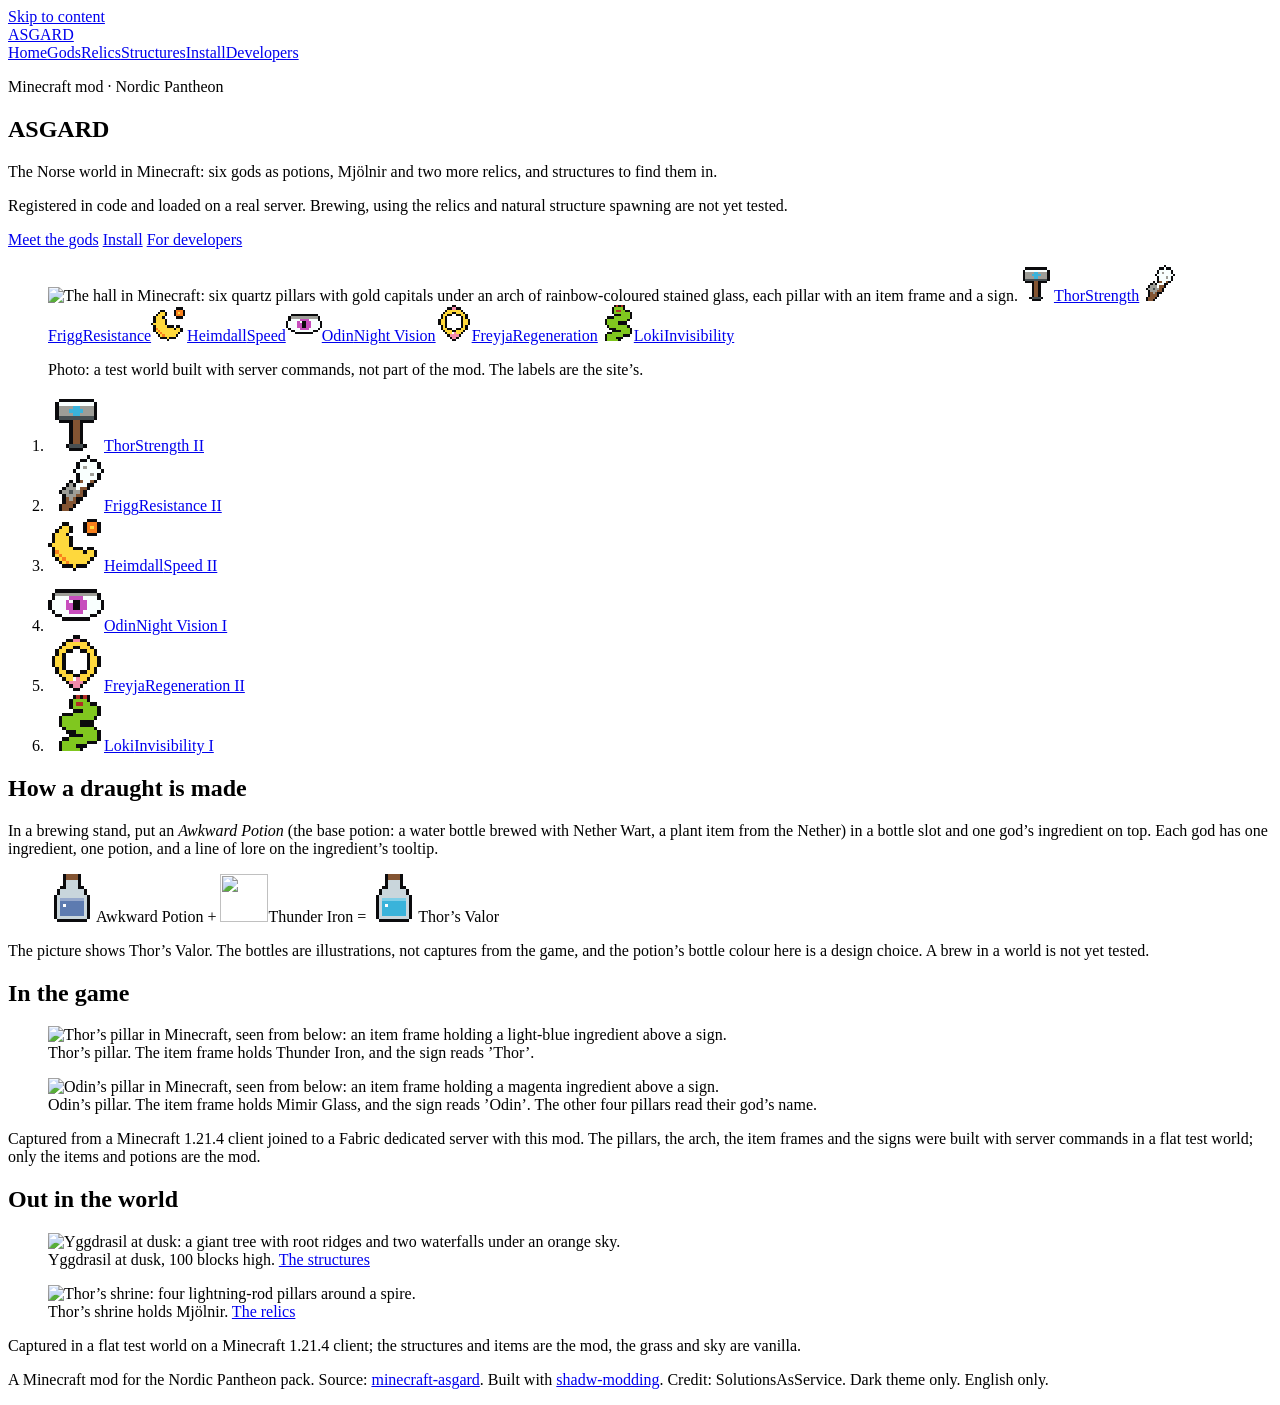
==== commit 327c4ad6: "Site and README: the new Yggdrasil, with day, dusk and rune-glow captures" ====
--- a/site/index.html
+++ b/site/index.html
@@ -44,7 +44,7 @@
   <p class="meta">The picture shows Thor’s Valor. The bottles are illustrations, not captures from the game, and the potion’s bottle colour here is a design choice. A brew in a world is not yet tested.</p>
 </section>
 <section class="band"><h2>In the game</h2><div class="shots two"><figure class="shot"><img src="/img/shots/thor.png" alt="Thor’s pillar in Minecraft, seen from below: an item frame holding a light-blue ingredient above a sign." width="1280" height="720" loading="lazy"><figcaption>Thor’s pillar. The item frame holds Thunder Iron, and the sign reads ’Thor’.</figcaption></figure><figure class="shot"><img src="/img/shots/odin.png" alt="Odin’s pillar in Minecraft, seen from below: an item frame holding a magenta ingredient above a sign." width="1280" height="720" loading="lazy"><figcaption>Odin’s pillar. The item frame holds Mimir Glass, and the sign reads ’Odin’. The other four pillars read their god’s name.</figcaption></figure></div><p class="meta">Captured from a Minecraft 1.21.4 client joined to a Fabric dedicated server with this mod. The pillars, the arch, the item frames and the signs were built with server commands in a flat test world; only the items and potions are the mod.</p></section>
-<section class="band"><h2>Out in the world</h2><div class="shots two"><figure class="shot"><img src="/img/shots/yggdrasil.png" alt="Yggdrasil, a giant tree, standing on a flat plain." width="854" height="480" loading="lazy"><figcaption>Yggdrasil, 50 blocks high. <a href="/structures.html#yggdrasil">The structures</a></figcaption></figure><figure class="shot"><img src="/img/shots/shrine.png" alt="Thor’s shrine: four lightning-rod pillars around a spire." width="854" height="480" loading="lazy"><figcaption>Thor’s shrine holds Mjölnir. <a href="/relics.html">The relics</a></figcaption></figure></div><p class="meta">Captured in a flat test world on a Minecraft 1.21.4 client; the structures and items are the mod, the grass and sky are vanilla.</p></section>
+<section class="band"><h2>Out in the world</h2><div class="shots two"><figure class="shot"><img src="/img/shots/yggdrasil-dusk.png" alt="Yggdrasil at dusk: a giant tree with root ridges and two waterfalls under an orange sky." width="854" height="480" loading="lazy"><figcaption>Yggdrasil at dusk, 100 blocks high. <a href="/structures.html#yggdrasil">The structures</a></figcaption></figure><figure class="shot"><img src="/img/shots/shrine.png" alt="Thor’s shrine: four lightning-rod pillars around a spire." width="854" height="480" loading="lazy"><figcaption>Thor’s shrine holds Mjölnir. <a href="/relics.html">The relics</a></figcaption></figure></div><p class="meta">Captured in a flat test world on a Minecraft 1.21.4 client; the structures and items are the mod, the grass and sky are vanilla.</p></section>
 
 </main>
 <footer class="foot">
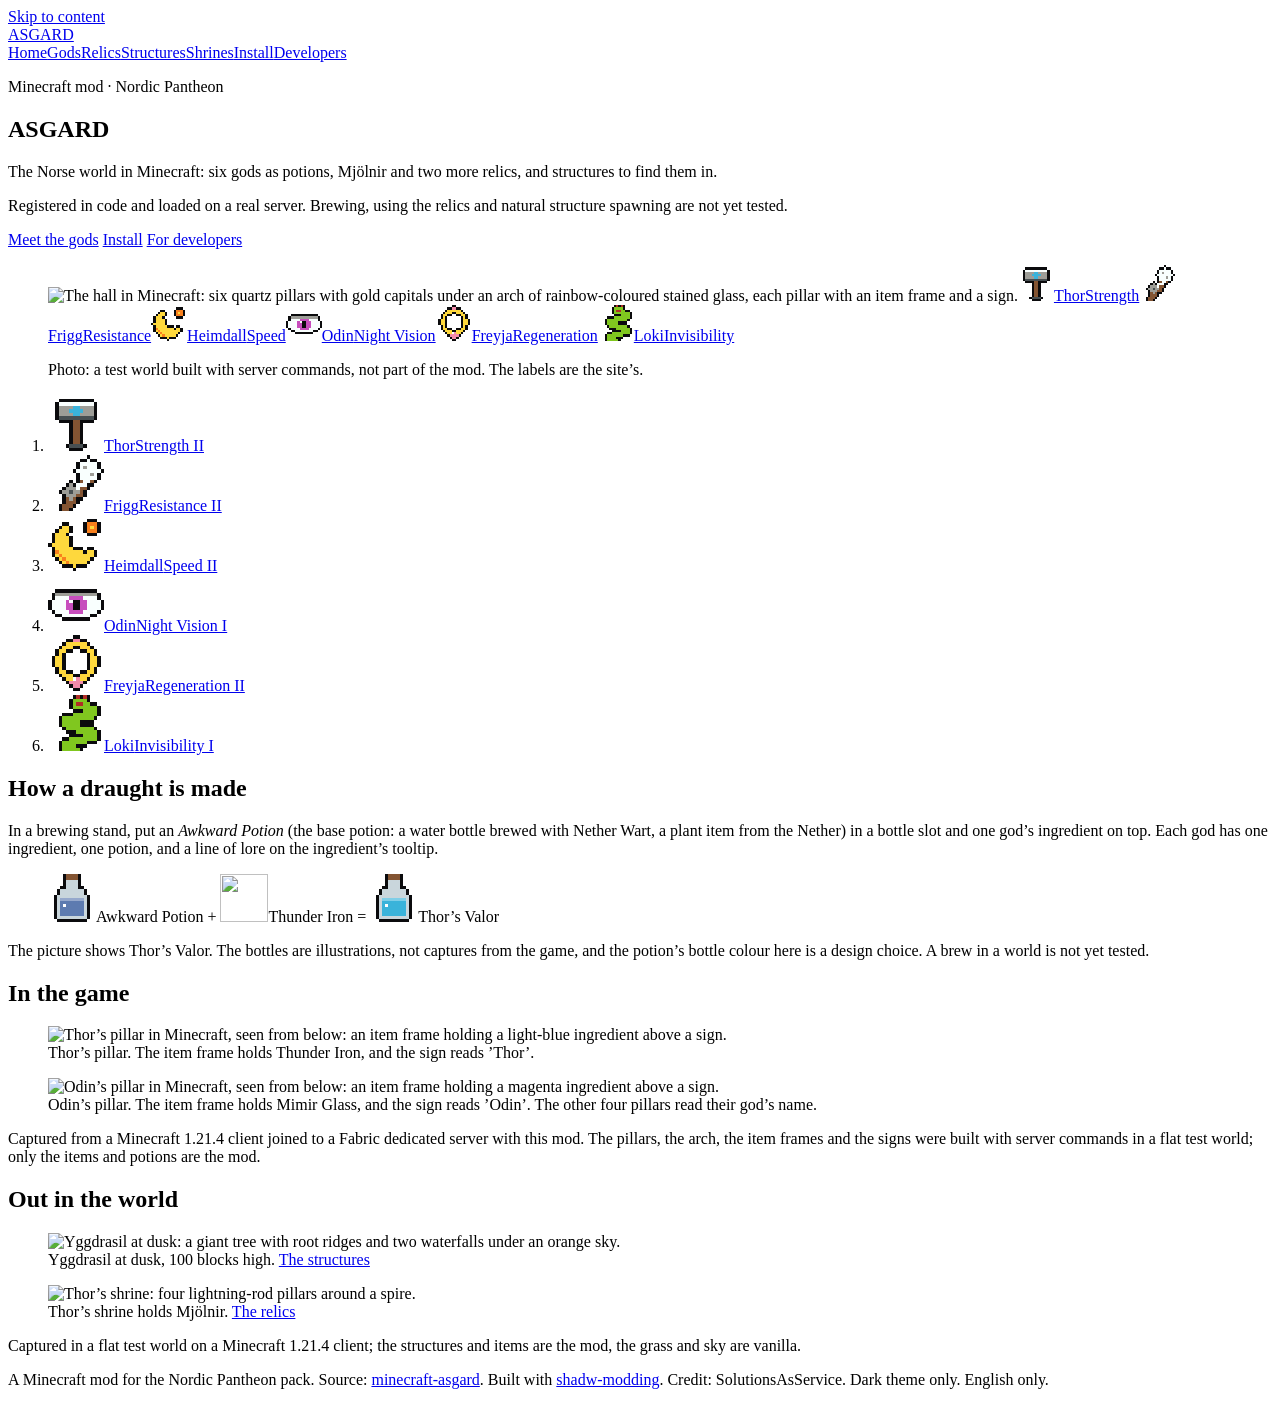
==== commit c63b34d6: "Site: Shrines page with captures of all seven shrines; README; version 0.3.0" ====
--- a/site/index.html
+++ b/site/index.html
@@ -18,7 +18,7 @@
 <a class="skip" href="#main">Skip to content</a>
 <header class="top">
   <a class="brand" href="/index.html"><span class="brand-mark" aria-hidden="true"></span>ASGARD</a>
-  <nav aria-label="Primary"><a href="/index.html" aria-current="page">Home</a><a href="/gods.html">Gods</a><a href="/relics.html">Relics</a><a href="/structures.html">Structures</a><a href="/install.html">Install</a><a href="/developers.html">Developers</a></nav>
+  <nav aria-label="Primary"><a href="/index.html" aria-current="page">Home</a><a href="/gods.html">Gods</a><a href="/relics.html">Relics</a><a href="/structures.html">Structures</a><a href="/shrines.html">Shrines</a><a href="/install.html">Install</a><a href="/developers.html">Developers</a></nav>
 </header>
 <main id="main" tabindex="-1">
 
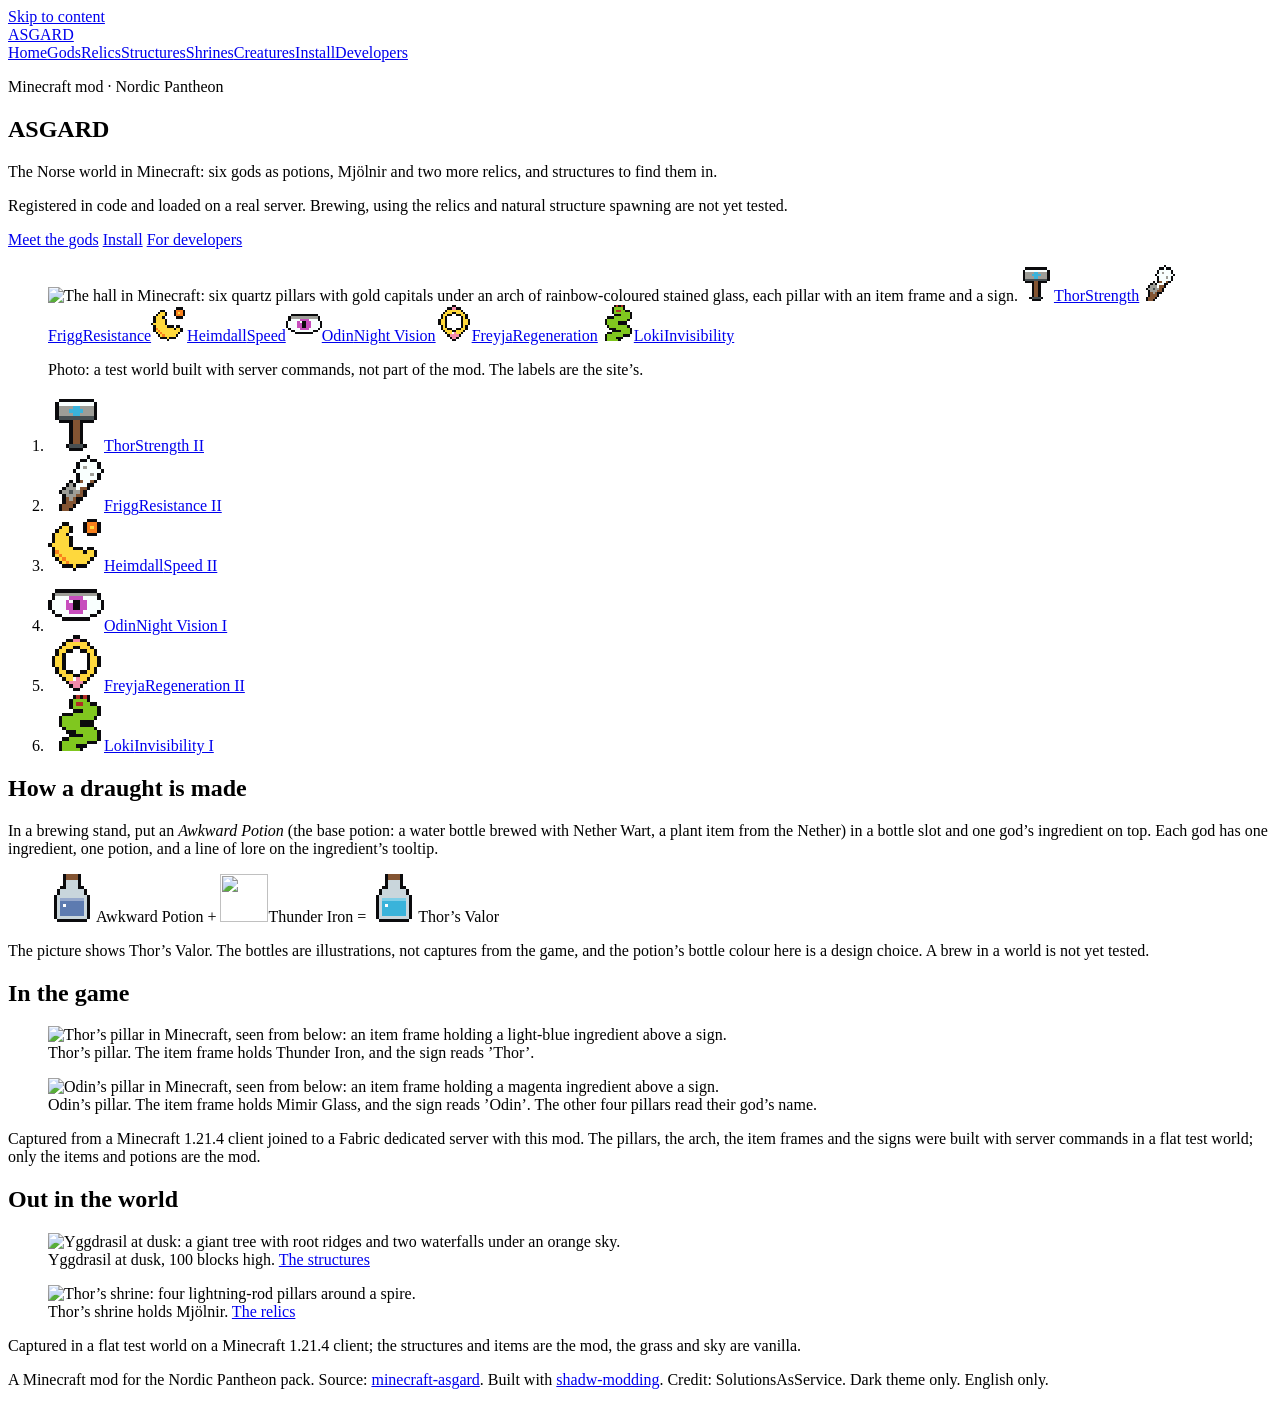
==== commit 06fccca0: "Site: Creatures page with captures; README; version 0.4.0" ====
--- a/site/index.html
+++ b/site/index.html
@@ -18,7 +18,7 @@
 <a class="skip" href="#main">Skip to content</a>
 <header class="top">
   <a class="brand" href="/index.html"><span class="brand-mark" aria-hidden="true"></span>ASGARD</a>
-  <nav aria-label="Primary"><a href="/index.html" aria-current="page">Home</a><a href="/gods.html">Gods</a><a href="/relics.html">Relics</a><a href="/structures.html">Structures</a><a href="/shrines.html">Shrines</a><a href="/install.html">Install</a><a href="/developers.html">Developers</a></nav>
+  <nav aria-label="Primary"><a href="/index.html" aria-current="page">Home</a><a href="/gods.html">Gods</a><a href="/relics.html">Relics</a><a href="/structures.html">Structures</a><a href="/shrines.html">Shrines</a><a href="/creatures.html">Creatures</a><a href="/install.html">Install</a><a href="/developers.html">Developers</a></nav>
 </header>
 <main id="main" tabindex="-1">
 
